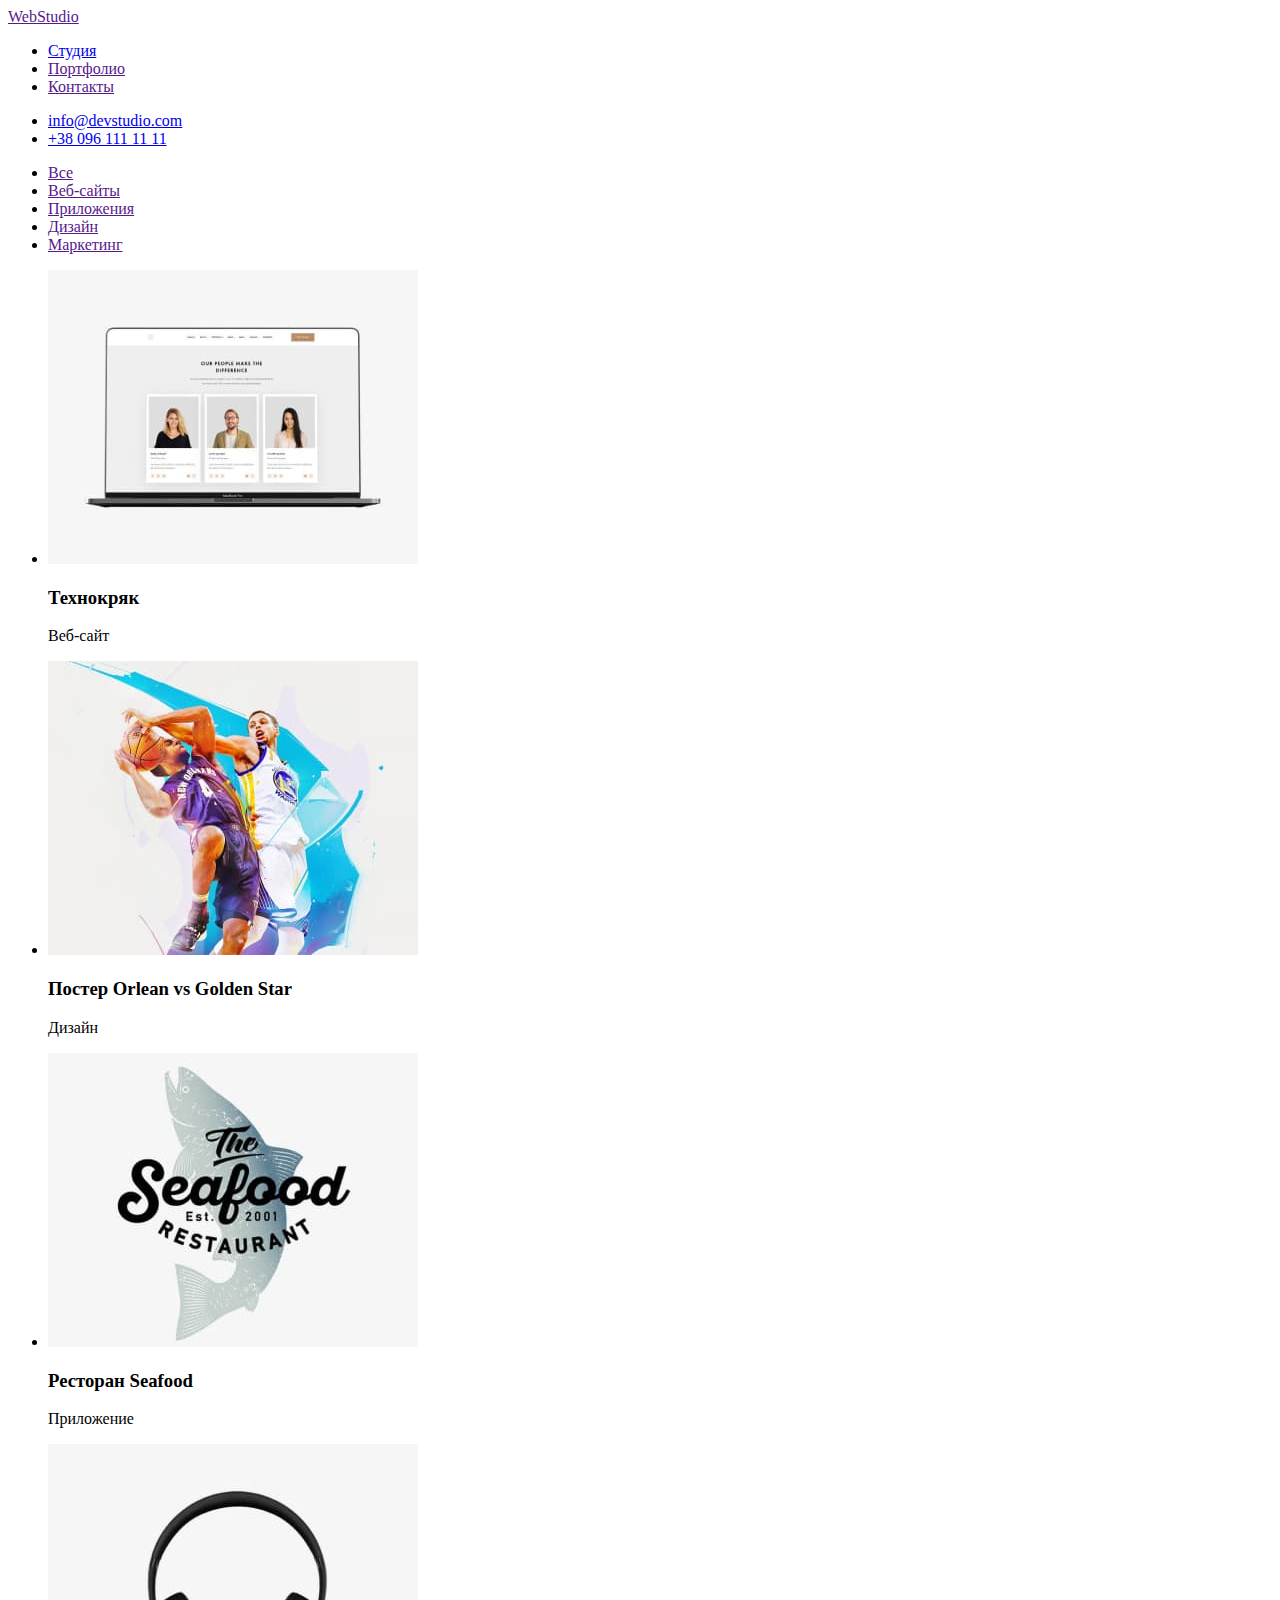
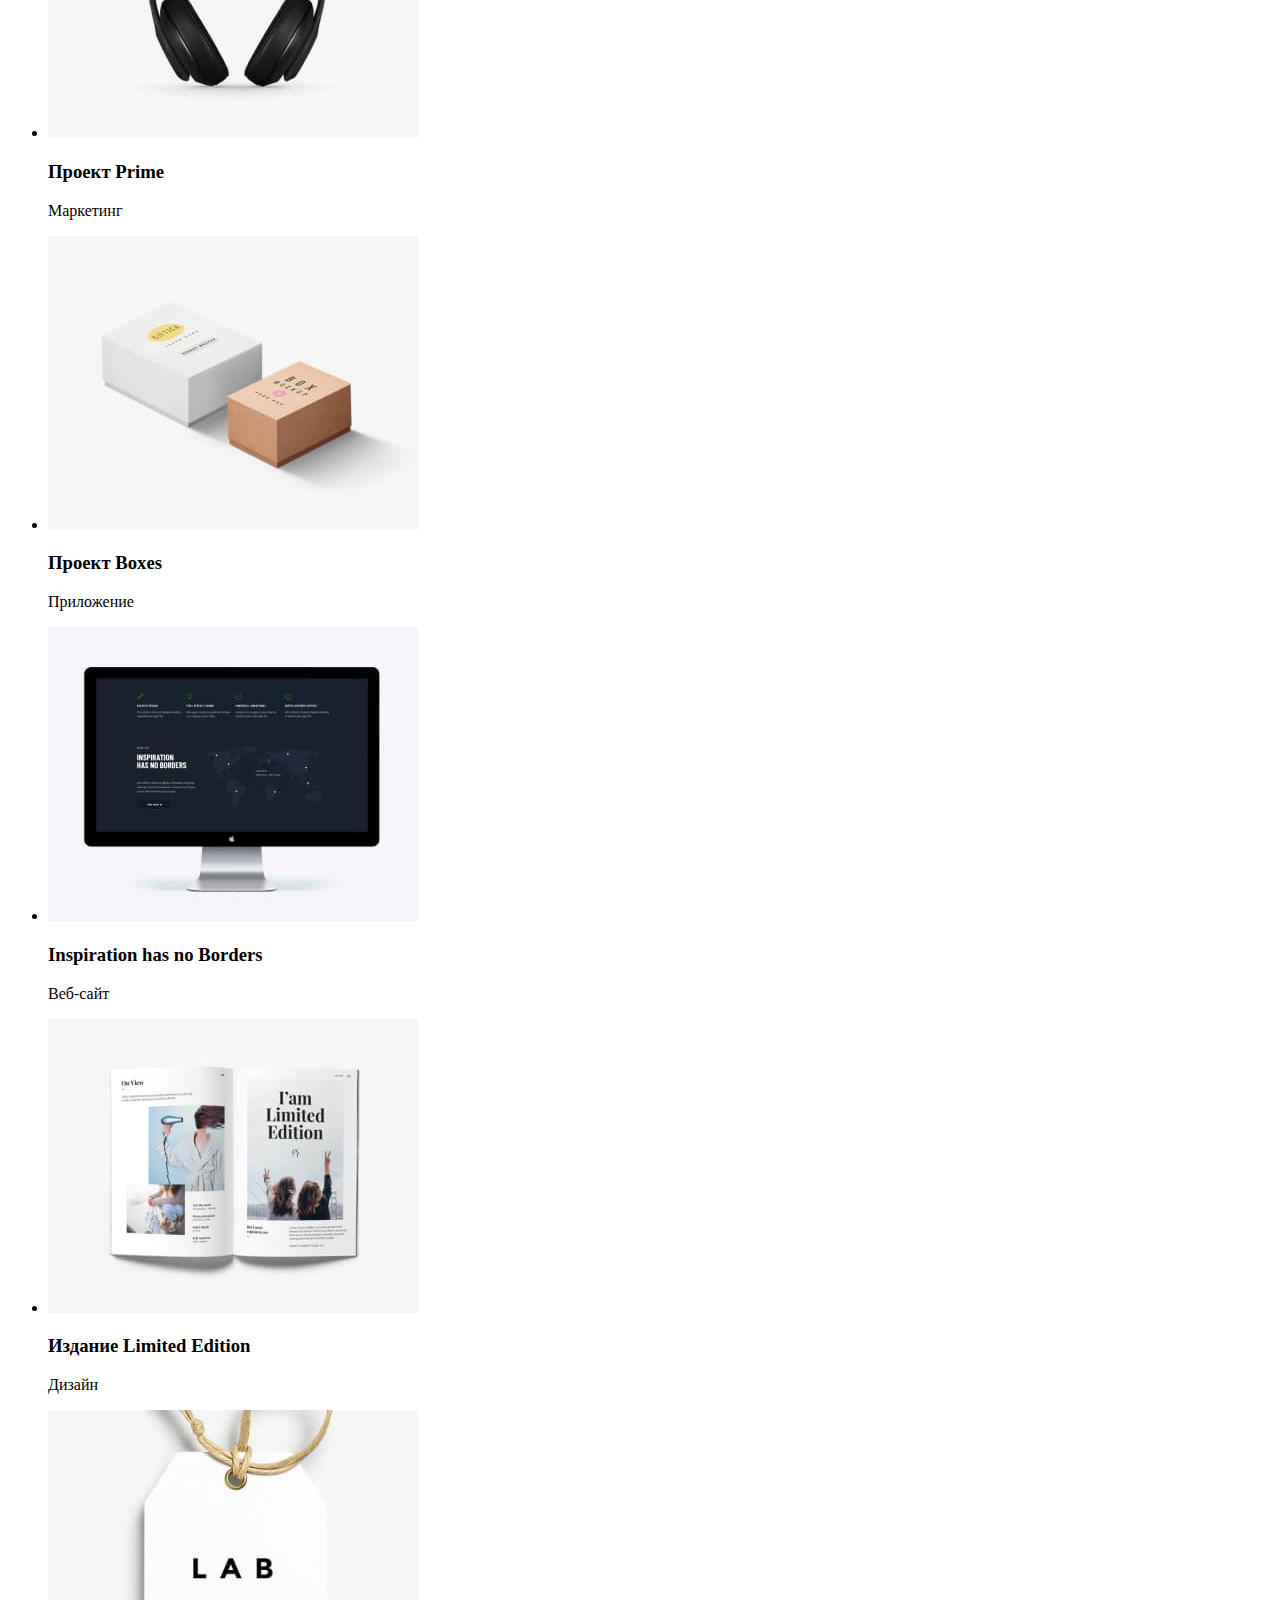
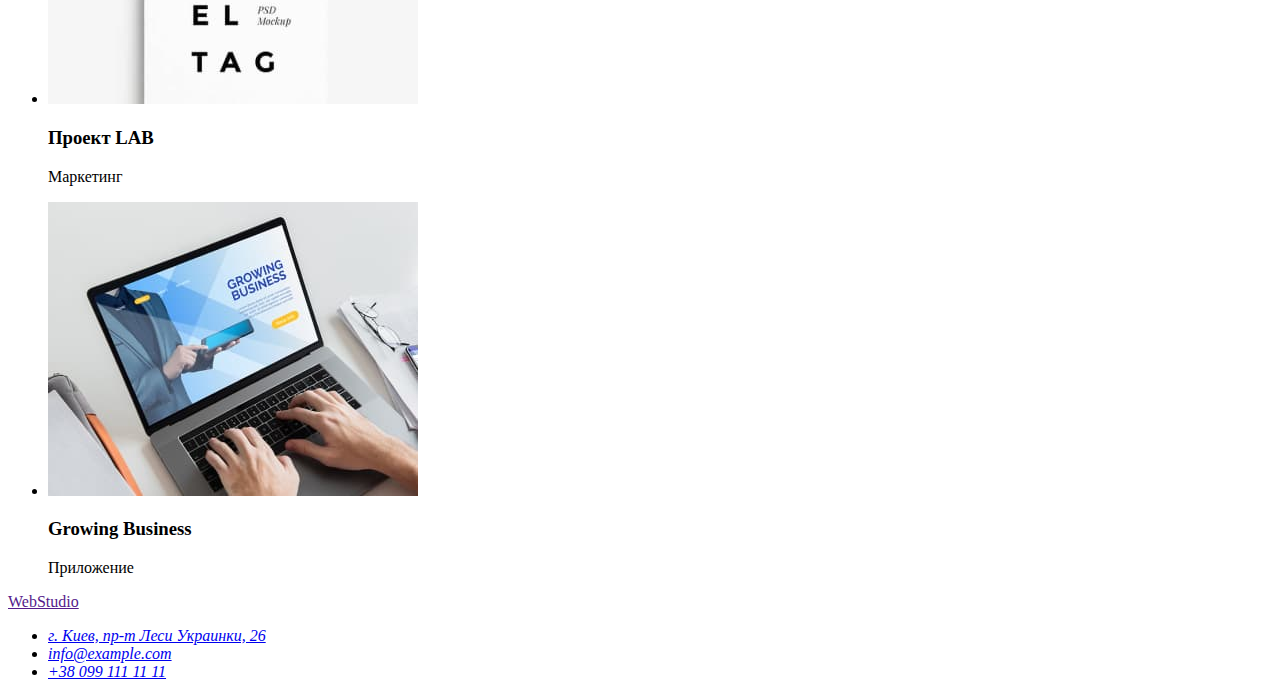
==== portfolio.html @ 2a3d2678 "Зроблена секція на 2 сторінці" ====
<!DOCTYPE html>
<html lang="ru">
<head>
    <meta charset="UTF-8">
    <meta http-equiv="X-UA-Compatible" content="IE=edge">
    <meta name="viewport" content="width=device-width, initial-scale=1.0">
    <title>Portfolio</title>
</head>
<body>
    <header>
        <a href="" lang="en">WebStudio</a>
        <nav>
            <ul>
                <li><a href="./index.html">Студия</a></li>
                <li><a href="">Портфолио</a></li>
                <li><a href="">Контакты</a></li>
            </ul>
        </nav>
        <ul>
            <li><a href="malito:info@devstudio.com">info@devstudio.com</a></li>
            <li><a href="tel:+380961111111">+38 096 111 11 11</a></li>
        </ul>  
    </header>
    <main>
        <section>
            <ul>
                <li><a href="">Все</a></li>
                <li><a href="">Веб-сайты</a></li>
                <li><a href="">Приложения</a></li>
                <li><a href="">Дизайн</a></li>
                <li><a href="">Маркетинг</a></li>
            </ul>
            <ul>
                <li>
                    <img src="./images/img21.jpg" alt="Открытый ноутбук">
                    <h3>Технокряк</h3>
                    <p>Веб-сайт</p>
                </li>
                <li>
                    <img src="./images/img22.jpg" alt="Два баскетболиста">
                    <h3>Постер <span lang="en">Orlean vs Golden Star</span></h3>
                    <p>Дизайн</p>
                </li>
                <li>
                    <img src="./images/img23.jpg" alt="Логотип ресторана">
                    <h3>Ресторан <span lang="en">Seafood</span></h3>
                    <p>Приложение</p>
                </li>
                <li>
                    <img src="./images/img24.jpg" alt="Наушники">
                    <h3>Проект <span lang="en">Prime</span></h3>
                    <p>Маркетинг</p>
                </li>
                <li>
                    <img src="./images/img25.jpg" alt="Две коробки">
                    <h3>Проект <span lang="en">Boxes</span></h3>
                    <p>Приложение</p>
                </li>
                <li>
                    <img src="./images/img26.jpg" alt="Работающий монитор">
                    <h3 lang="en">Inspiration has no Borders</h3>
                    <p>Веб-сайт</p>
                </li>
                <li>
                    <img src="./images/img27.jpg" alt="Открытая книга">
                    <h3>Издание <span>Limited Edition</span></h3>
                    <p>Дизайн</p>
                </li>
                <li>
                    <img src="./images/img28.jpg" alt="Бирка">
                    <h3>Проект <span>LAB</span></h3>
                    <p>Маркетинг</p>
                </li>
                <li>
                    <img src="./images/img29.jpg" alt="Работа на ноутбуке">
                    <h3 lang="en">Growing Business</h3>
                    <p>Приложение</p>
                </li>
            </ul>
        </section>
    </main>
    <footer>
        <a href="" lang="en">WebStudio</a>
        <address>
            <ul>
                <li><a href="https://goo.gl/maps/xNYy4oC4myurMbKr9" target="_blank" rel="noopener noreferer nofollow">г. Киев, пр-т Леси Украинки, 26</a></li>
                <li><a href="malito:info@example.com">info@example.com</a></li>
                <li><a href="tel:+380991111111">+38 099 111 11 11</a></li>
            </ul>   
        </address>
    </footer>
</body>
</html>
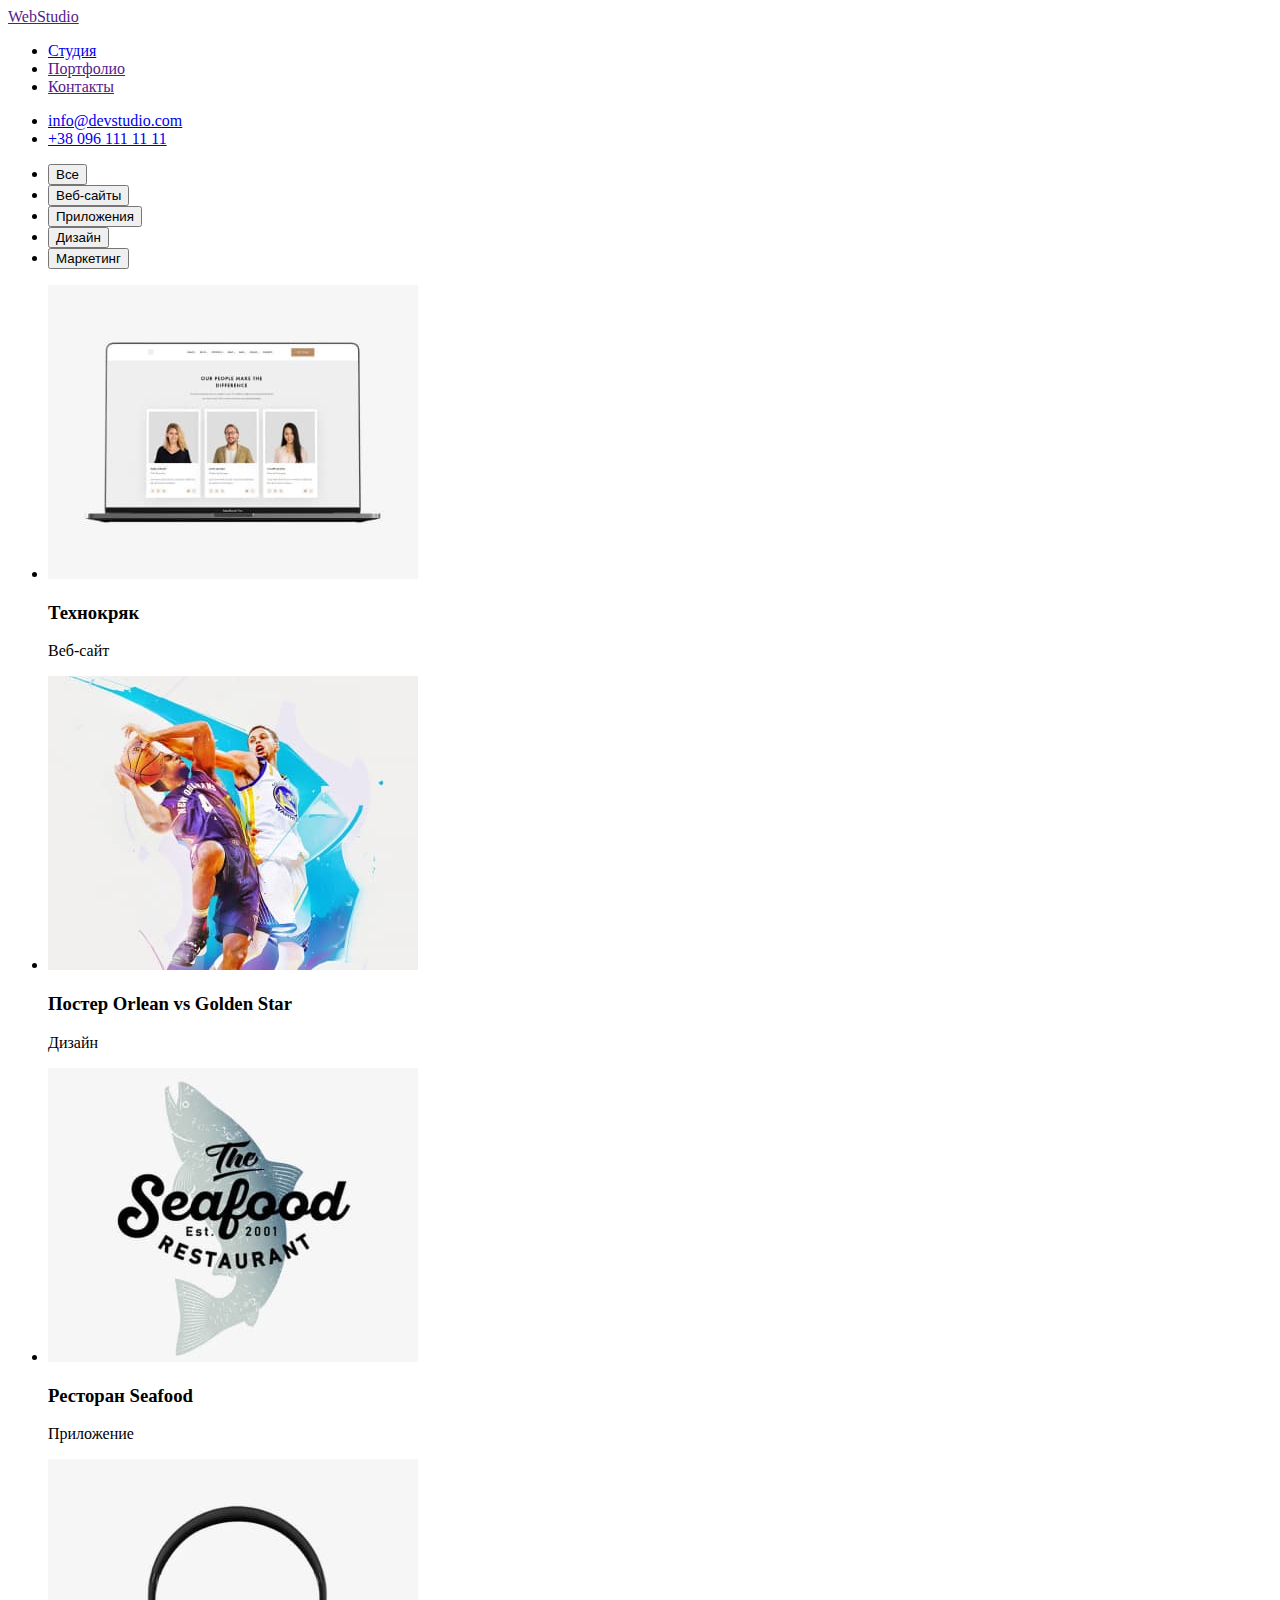
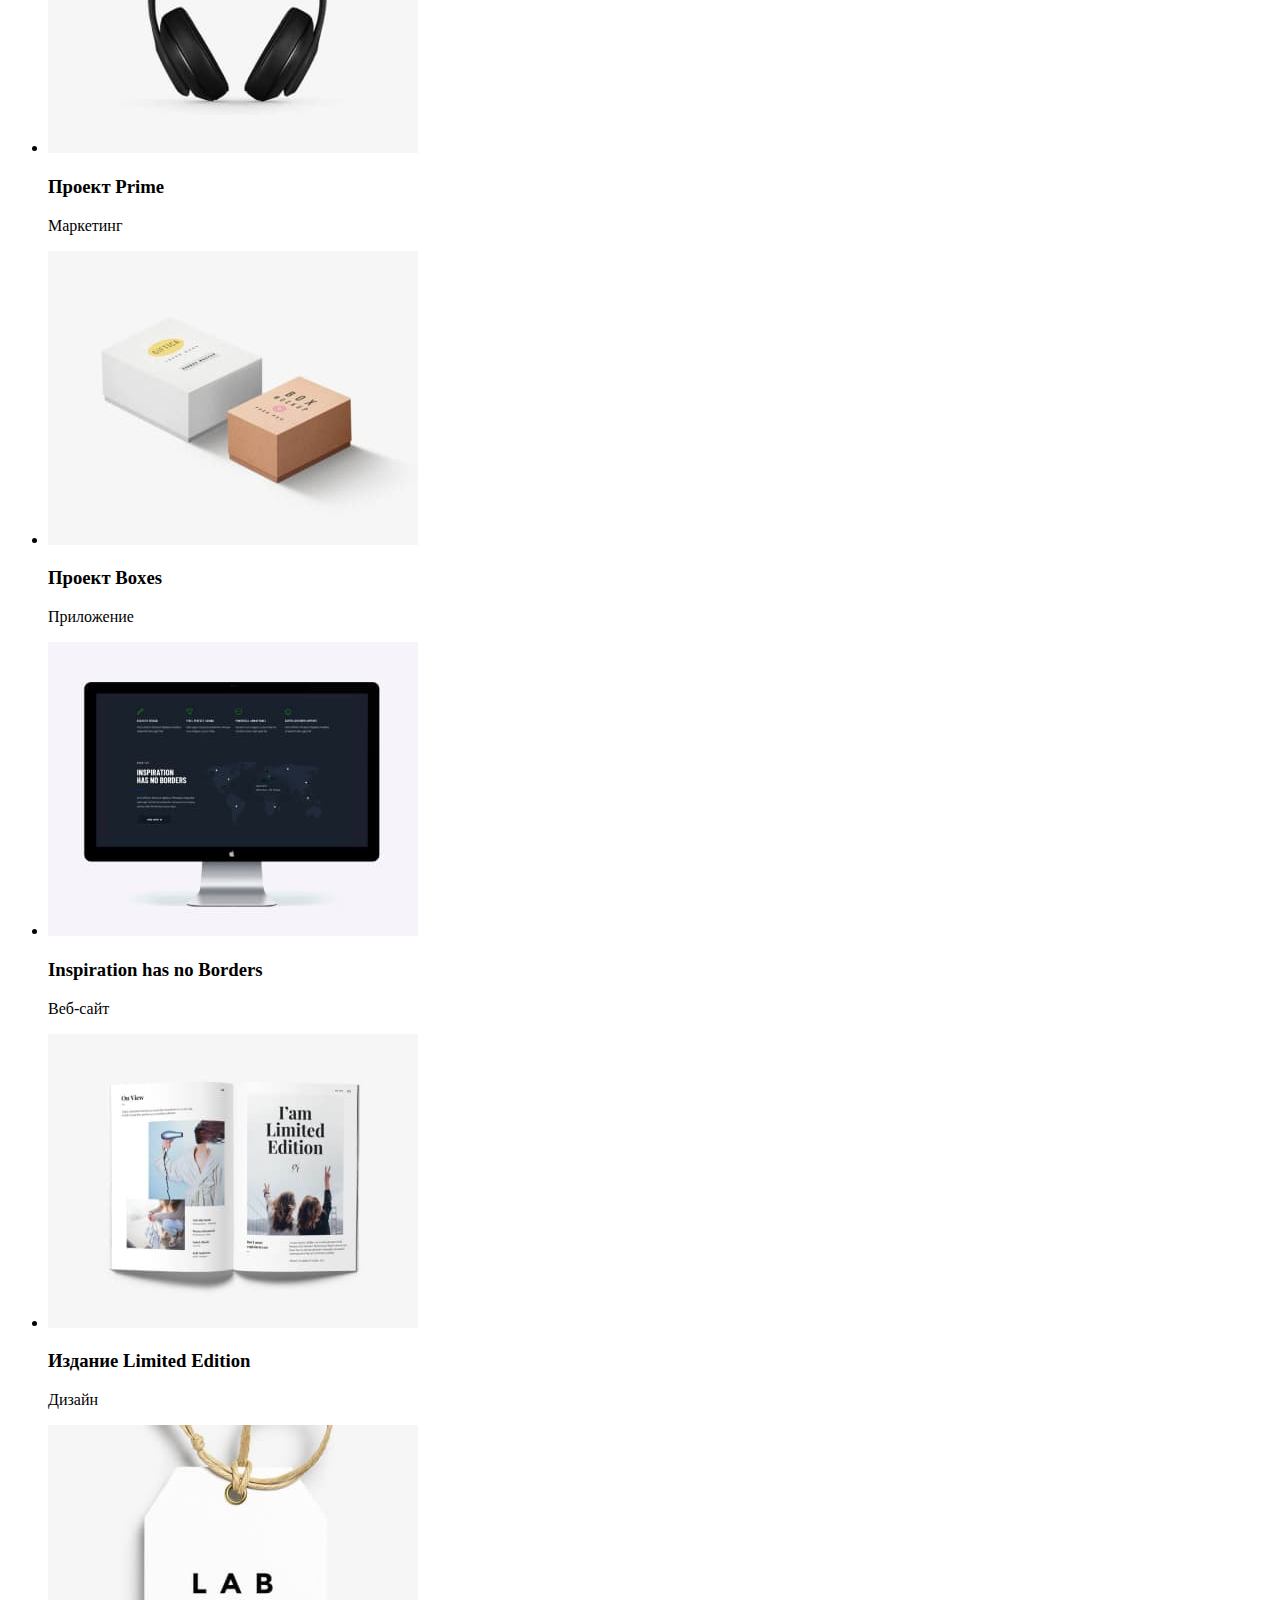
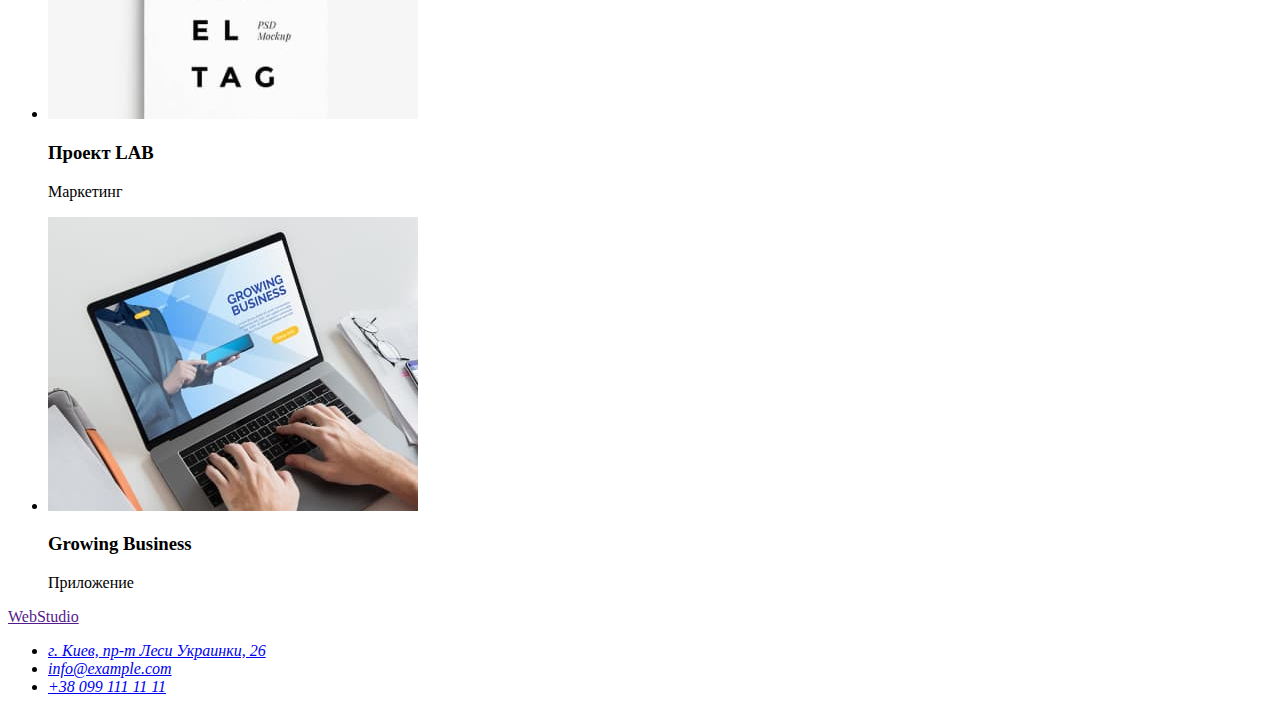
==== commit 79500cb4: "Повна розмітка Portfolio" ====
--- a/portfolio.html
+++ b/portfolio.html
@@ -5,6 +5,7 @@
     <meta http-equiv="X-UA-Compatible" content="IE=edge">
     <meta name="viewport" content="width=device-width, initial-scale=1.0">
     <title>Portfolio</title>
+    <link rel="stylesheet" href="./css/styles.css">
 </head>
 <body>
     <header>
@@ -24,55 +25,55 @@
     <main>
         <section>
             <ul>
-                <li><a href="">Все</a></li>
-                <li><a href="">Веб-сайты</a></li>
-                <li><a href="">Приложения</a></li>
-                <li><a href="">Дизайн</a></li>
-                <li><a href="">Маркетинг</a></li>
+                <li><button type="button">Все</button></li>
+                <li><button type="button">Веб-сайты</button></li>
+                <li><button type="button">Приложения</button></li>
+                <li><button type="button">Дизайн</button></li>
+                <li><button type="button">Маркетинг</button></li>
             </ul>
             <ul>
                 <li>
-                    <img src="./images/img21.jpg" alt="Открытый ноутбук">
+                    <img src="./images/img21.jpg" alt="Открытый ноутбук" width="370" height="294">
                     <h3>Технокряк</h3>
                     <p>Веб-сайт</p>
                 </li>
                 <li>
-                    <img src="./images/img22.jpg" alt="Два баскетболиста">
+                    <img src="./images/img22.jpg" alt="Два баскетболиста" width="370" height="294">
                     <h3>Постер <span lang="en">Orlean vs Golden Star</span></h3>
                     <p>Дизайн</p>
                 </li>
                 <li>
-                    <img src="./images/img23.jpg" alt="Логотип ресторана">
+                    <img src="./images/img23.jpg" alt="Логотип ресторана" width="370" height="294">
                     <h3>Ресторан <span lang="en">Seafood</span></h3>
                     <p>Приложение</p>
                 </li>
                 <li>
-                    <img src="./images/img24.jpg" alt="Наушники">
+                    <img src="./images/img24.jpg" alt="Наушники" width="370" height="294">
                     <h3>Проект <span lang="en">Prime</span></h3>
                     <p>Маркетинг</p>
                 </li>
                 <li>
-                    <img src="./images/img25.jpg" alt="Две коробки">
+                    <img src="./images/img25.jpg" alt="Две коробки" width="370" height="294">
                     <h3>Проект <span lang="en">Boxes</span></h3>
                     <p>Приложение</p>
                 </li>
                 <li>
-                    <img src="./images/img26.jpg" alt="Работающий монитор">
+                    <img src="./images/img26.jpg" alt="Работающий монитор" width="370" height="294">
                     <h3 lang="en">Inspiration has no Borders</h3>
                     <p>Веб-сайт</p>
                 </li>
                 <li>
-                    <img src="./images/img27.jpg" alt="Открытая книга">
+                    <img src="./images/img27.jpg" alt="Открытая книга" width="370" height="294">
                     <h3>Издание <span>Limited Edition</span></h3>
                     <p>Дизайн</p>
                 </li>
                 <li>
-                    <img src="./images/img28.jpg" alt="Бирка">
+                    <img src="./images/img28.jpg" alt="Бирка" width="370" height="294">
                     <h3>Проект <span>LAB</span></h3>
                     <p>Маркетинг</p>
                 </li>
                 <li>
-                    <img src="./images/img29.jpg" alt="Работа на ноутбуке">
+                    <img src="./images/img29.jpg" alt="Работа на ноутбуке" width="370" height="294">
                     <h3 lang="en">Growing Business</h3>
                     <p>Приложение</p>
                 </li>
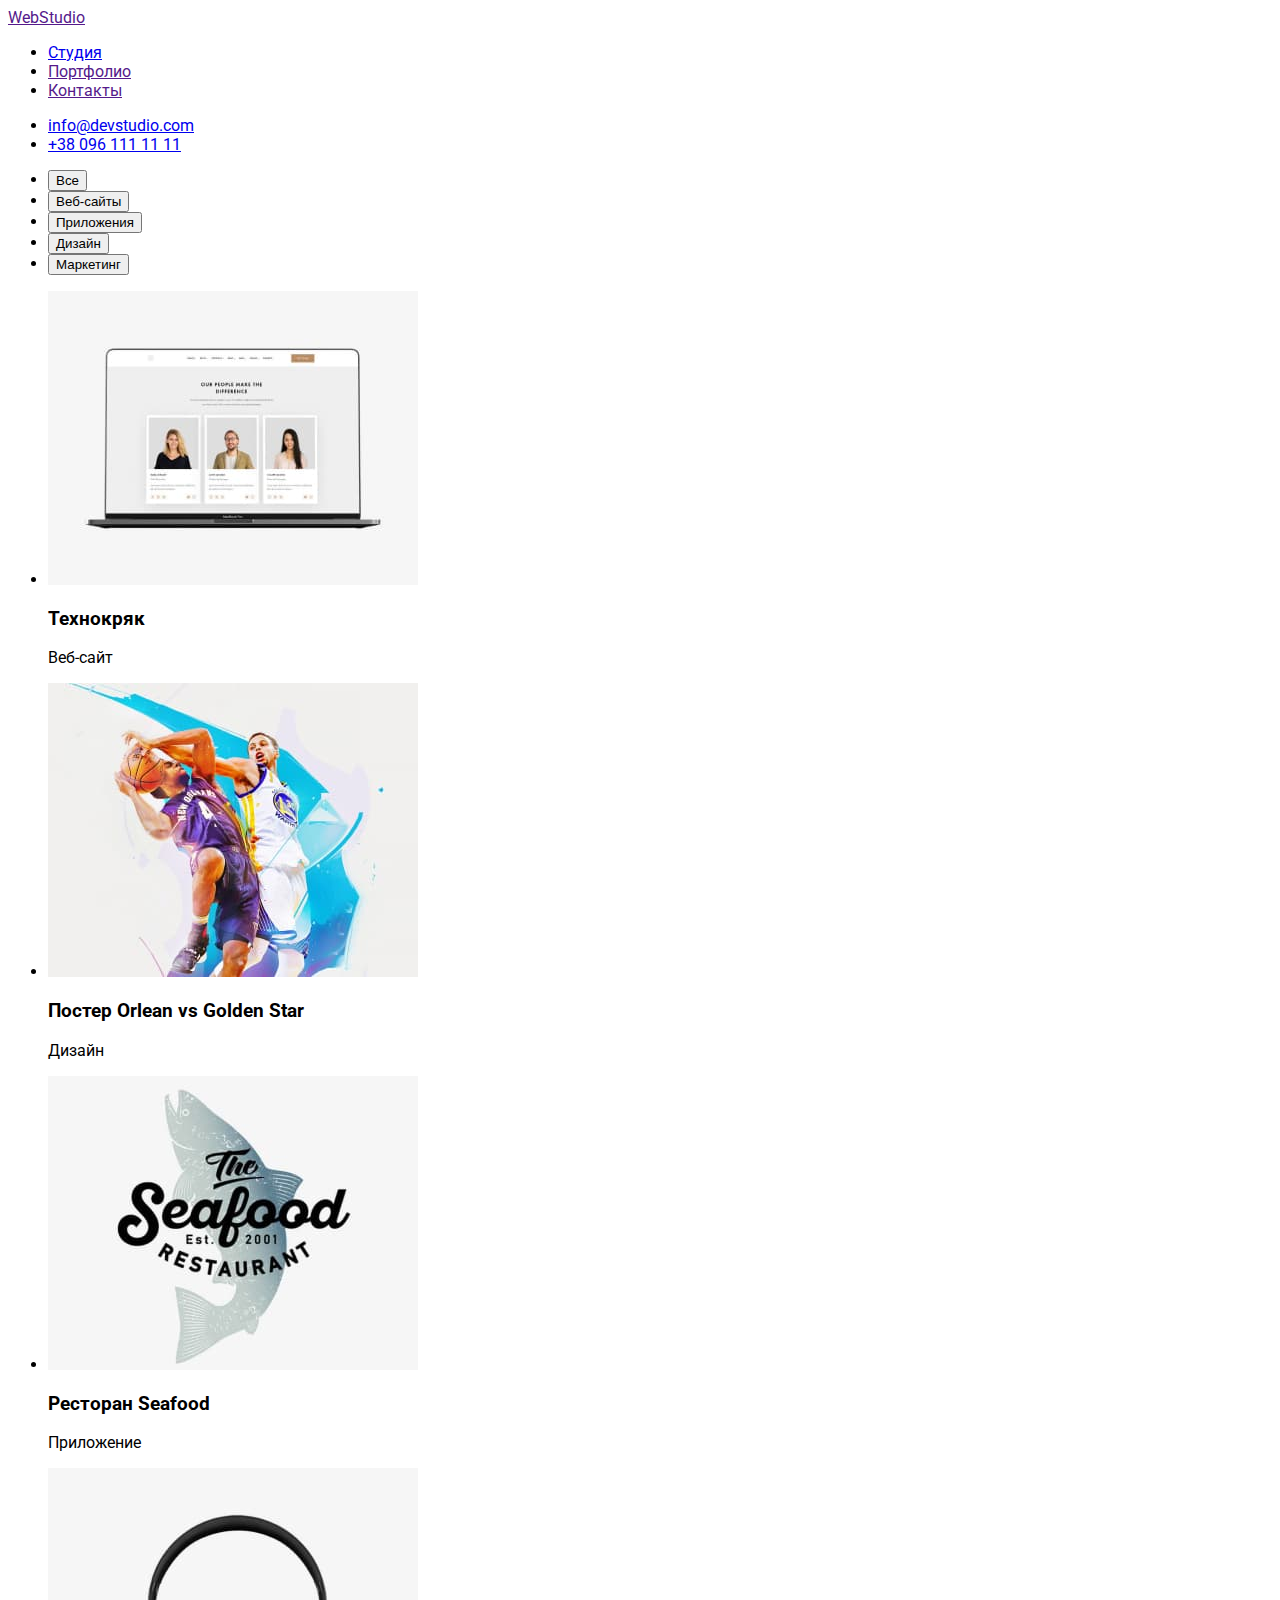
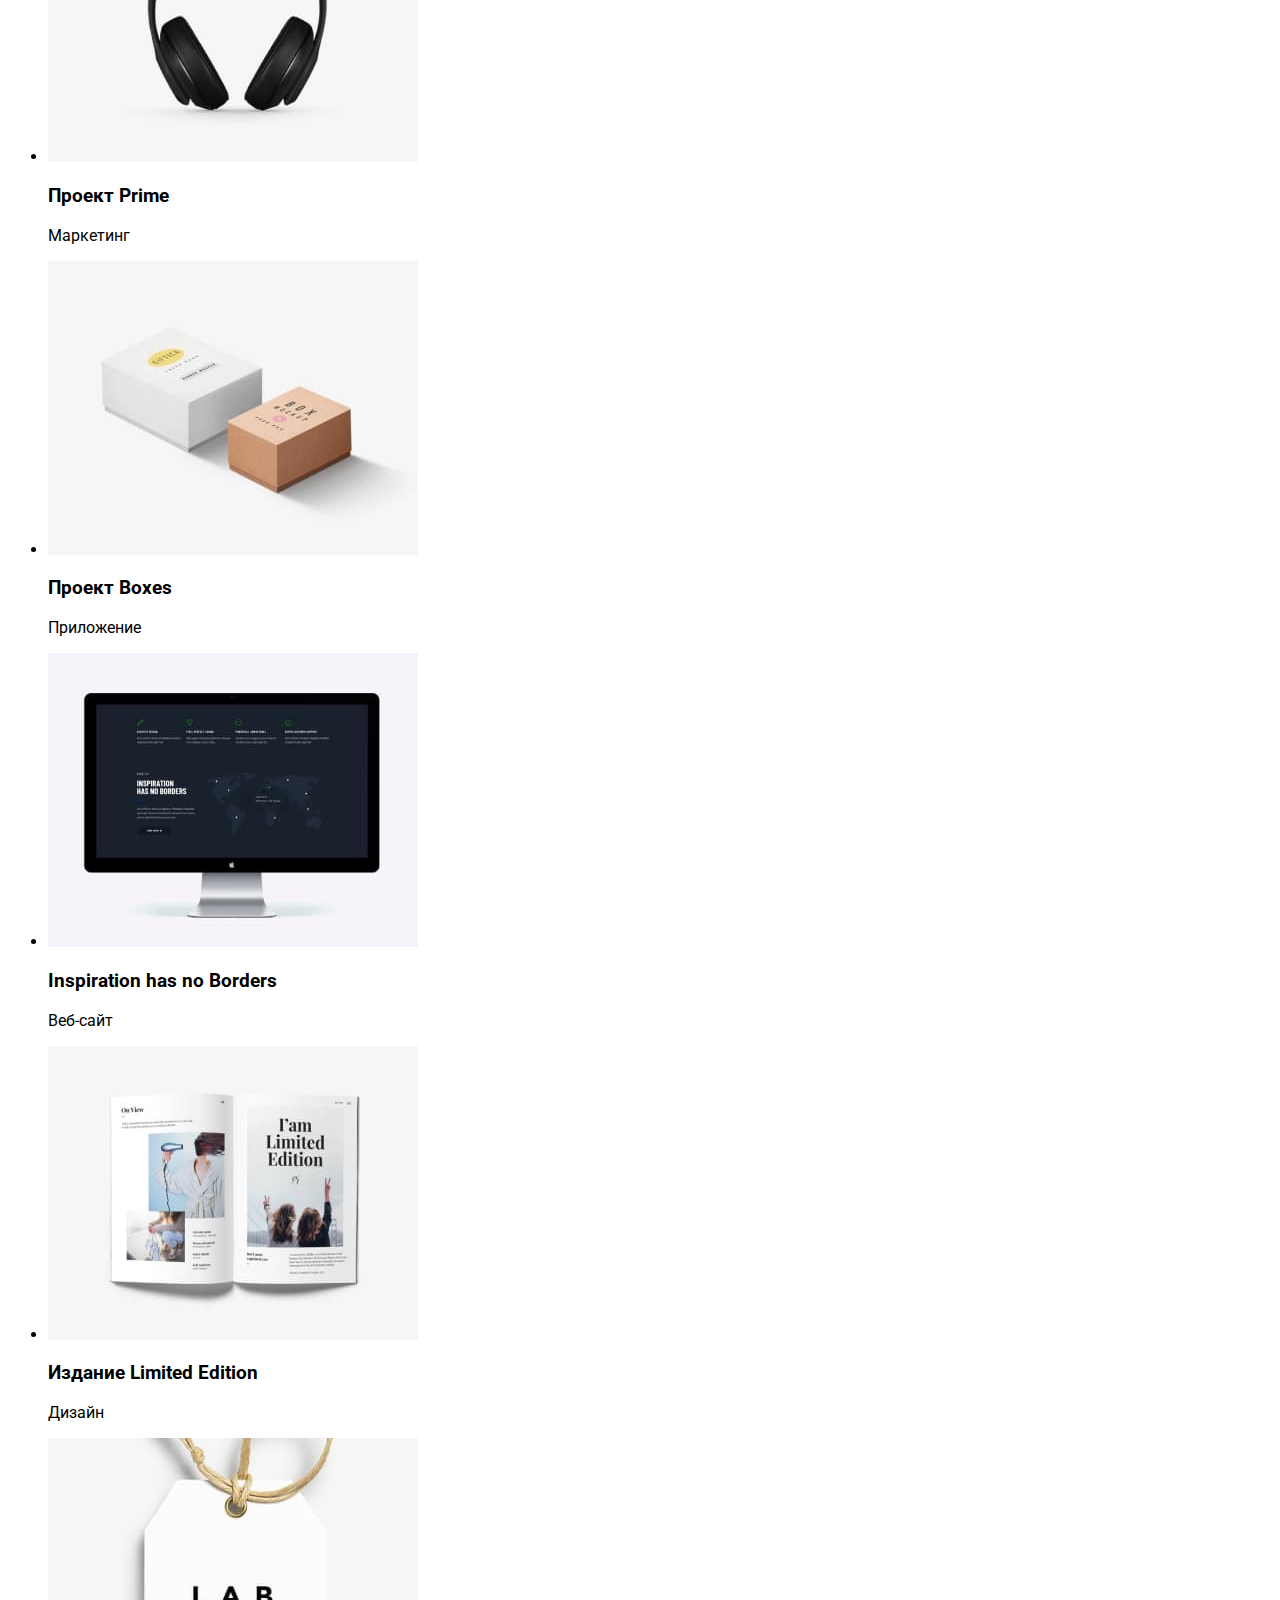
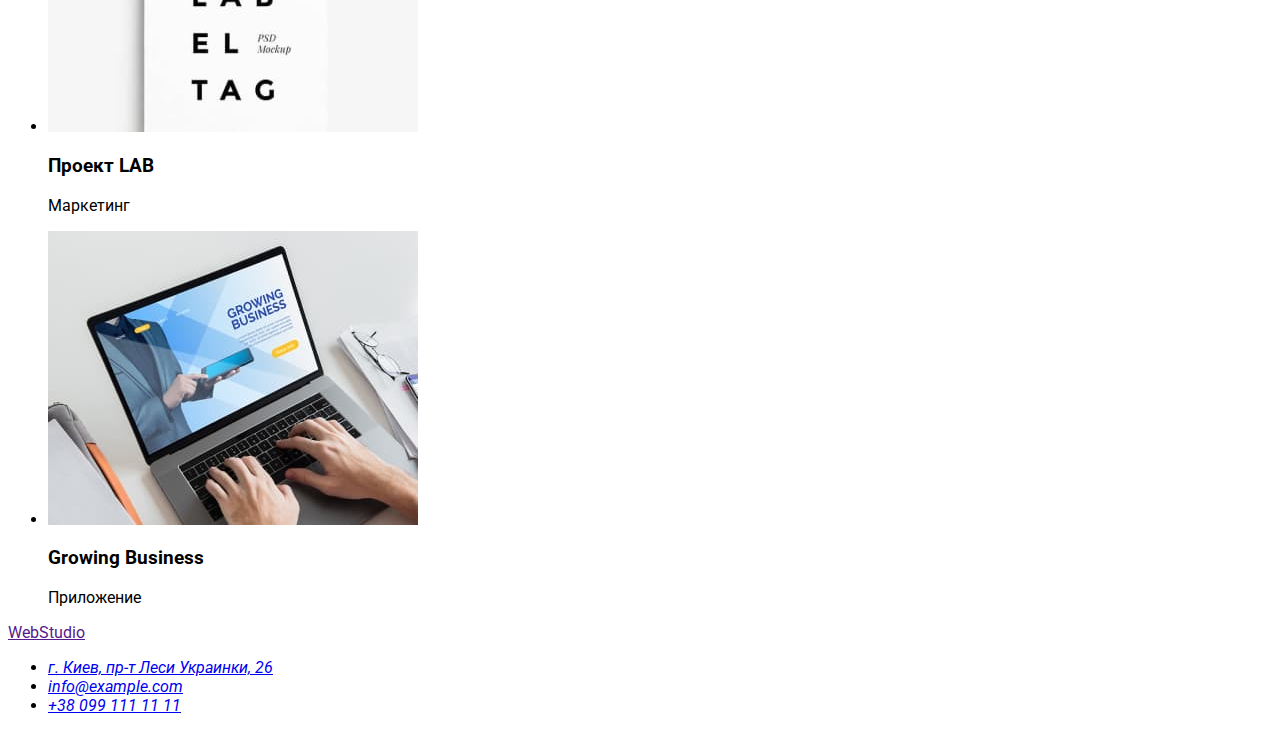
==== commit d952b891: "Підключення шрифта" ====
--- a/portfolio.html
+++ b/portfolio.html
@@ -4,6 +4,9 @@
     <meta charset="UTF-8">
     <meta http-equiv="X-UA-Compatible" content="IE=edge">
     <meta name="viewport" content="width=device-width, initial-scale=1.0">
+    <link rel="preconnect" href="https://fonts.googleapis.com">
+    <link rel="preconnect" href="https://fonts.gstatic.com" crossorigin>
+    <link href="https://fonts.googleapis.com/css2?family=Raleway:wght@700&family=Roboto:wght@400;500;700;900&display=swap" rel="stylesheet">
     <title>Portfolio</title>
     <link rel="stylesheet" href="./css/styles.css">
 </head>
--- a/css/styles.css
+++ b/css/styles.css
@@ -0,0 +1,3 @@
+body {
+font-family: Roboto, sans-serif;
+}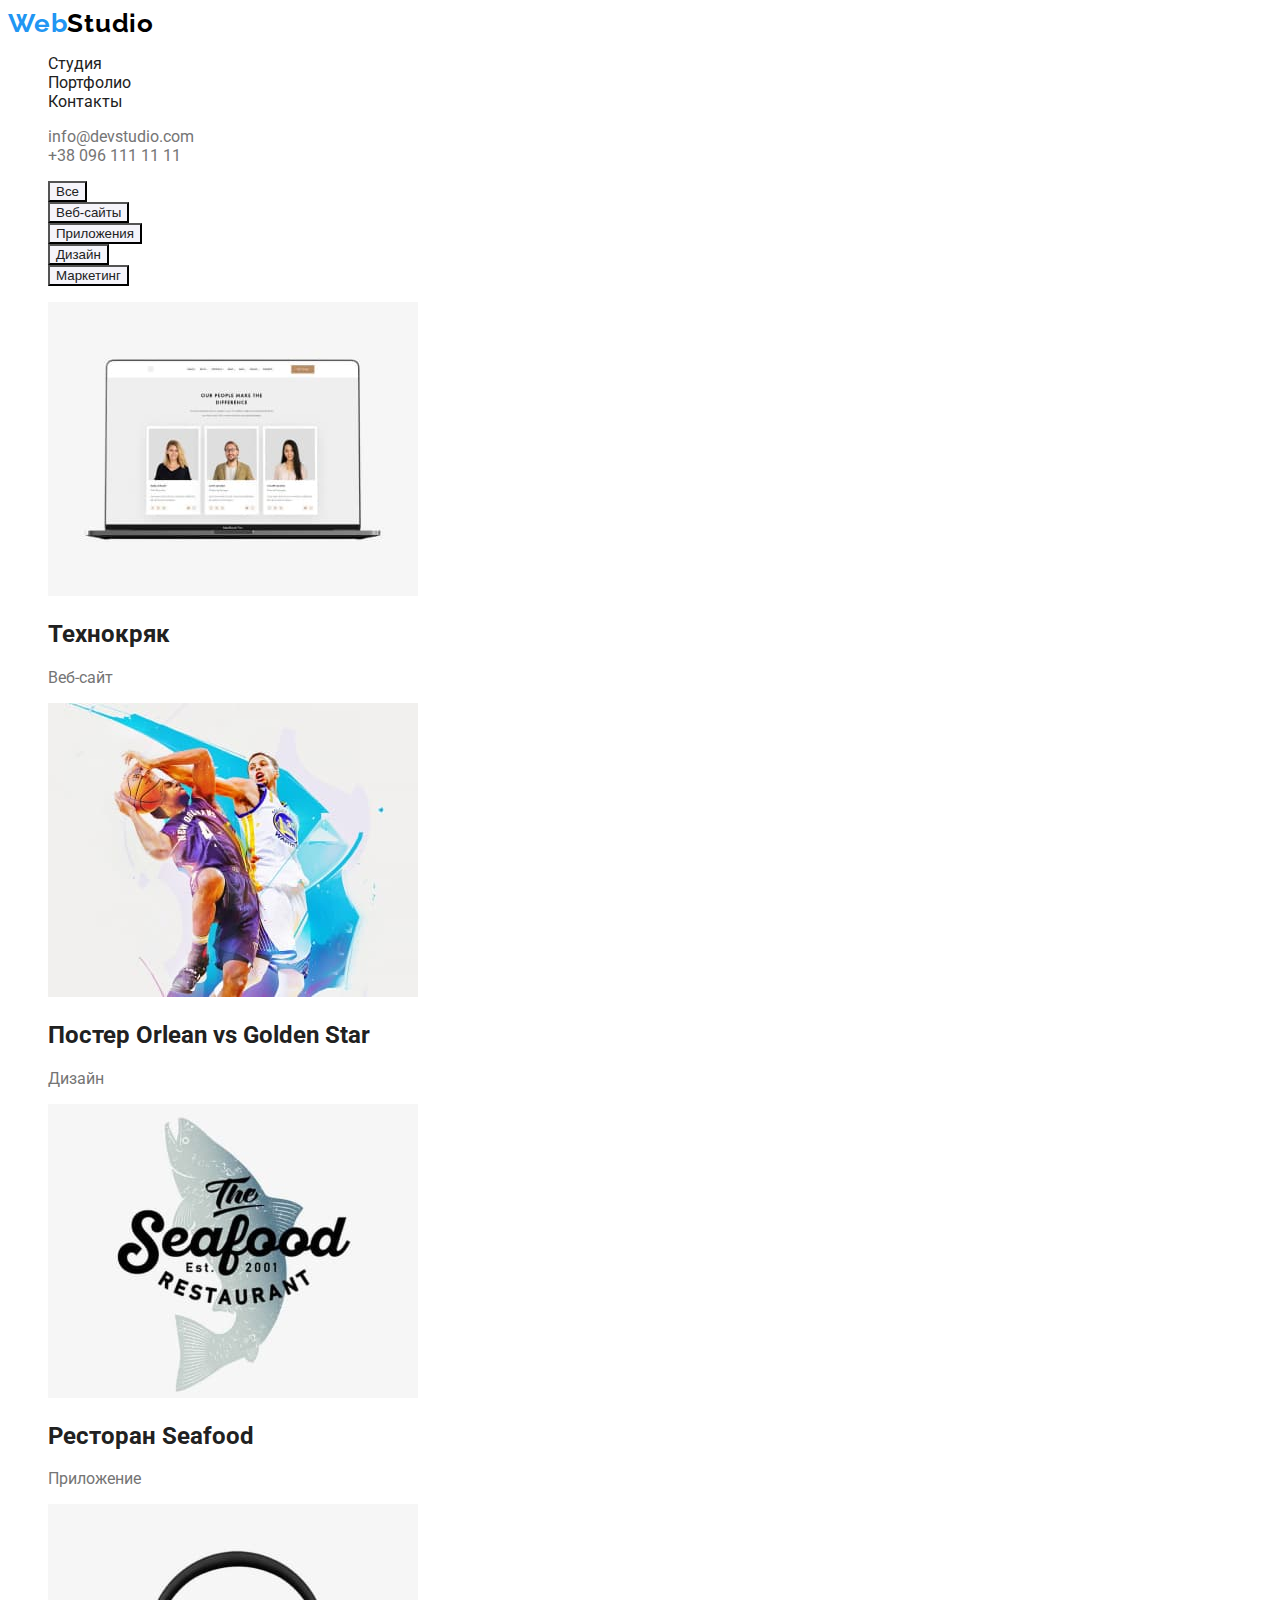
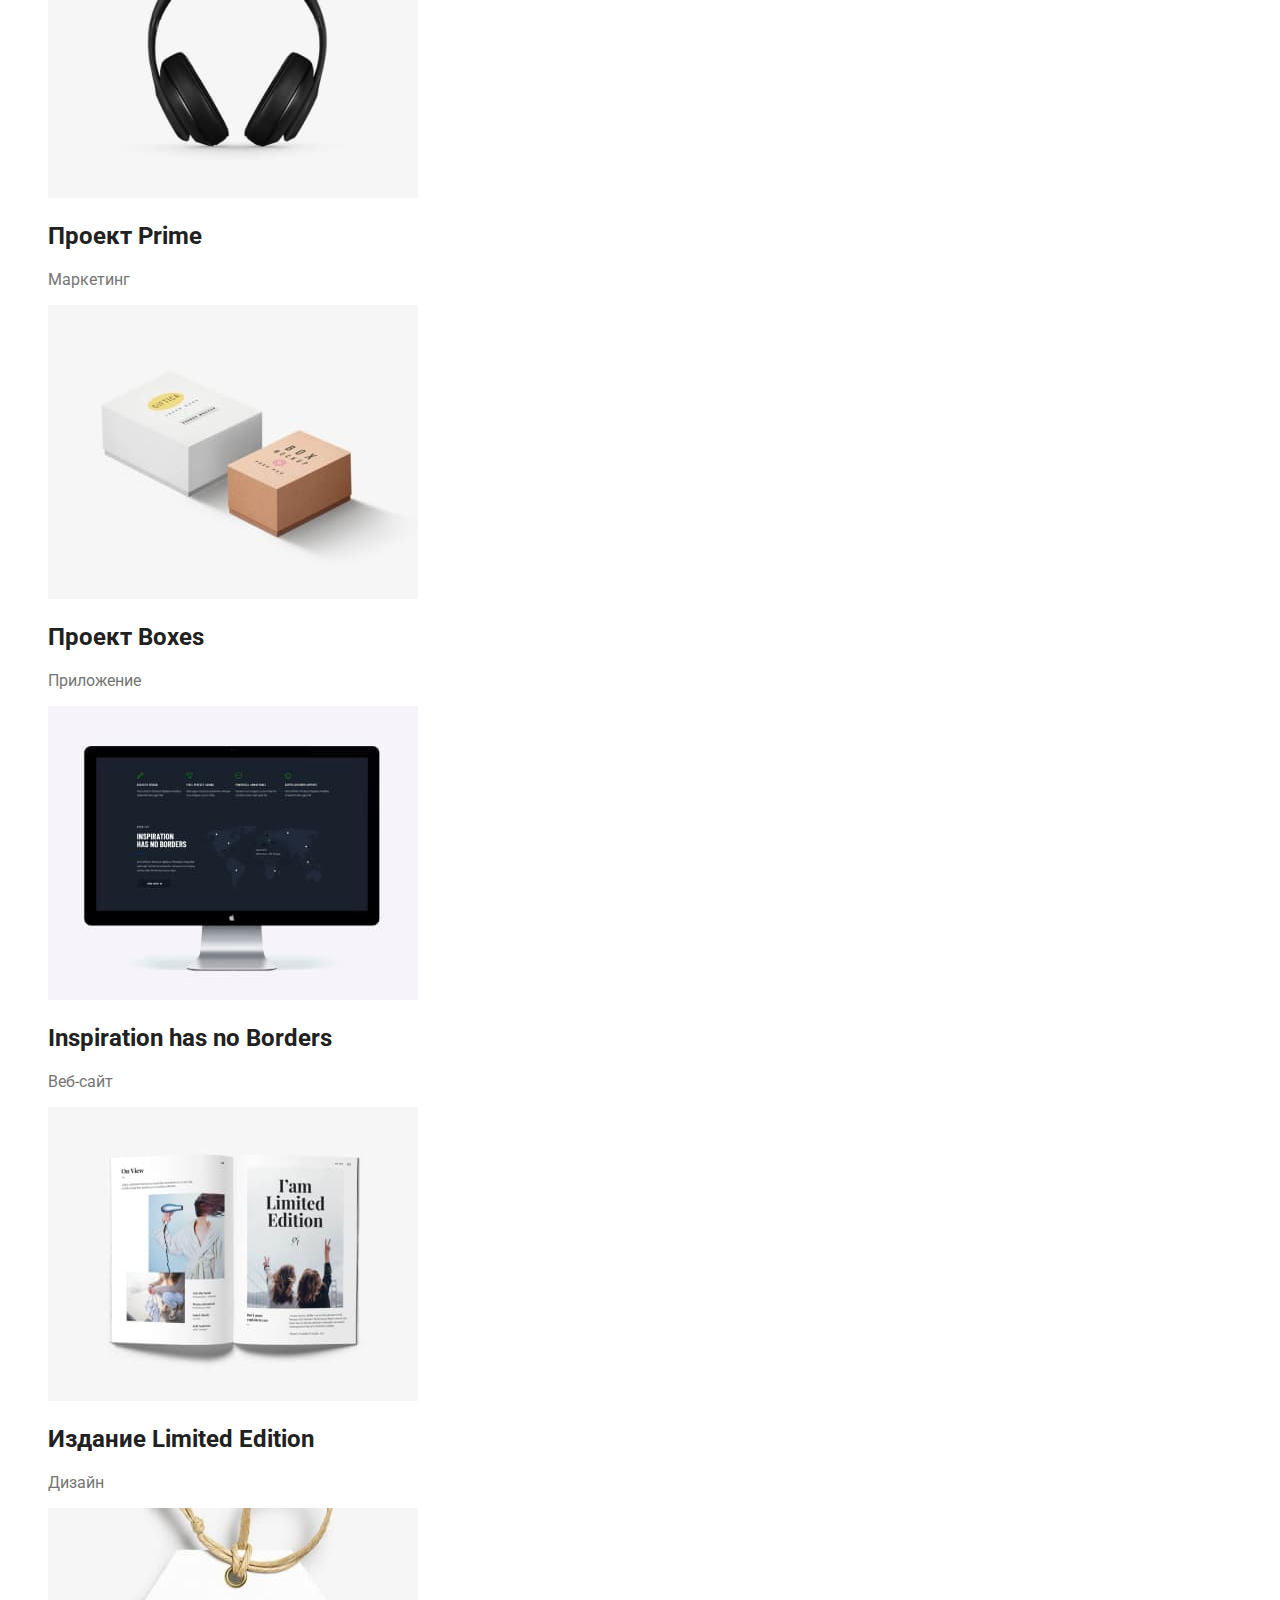
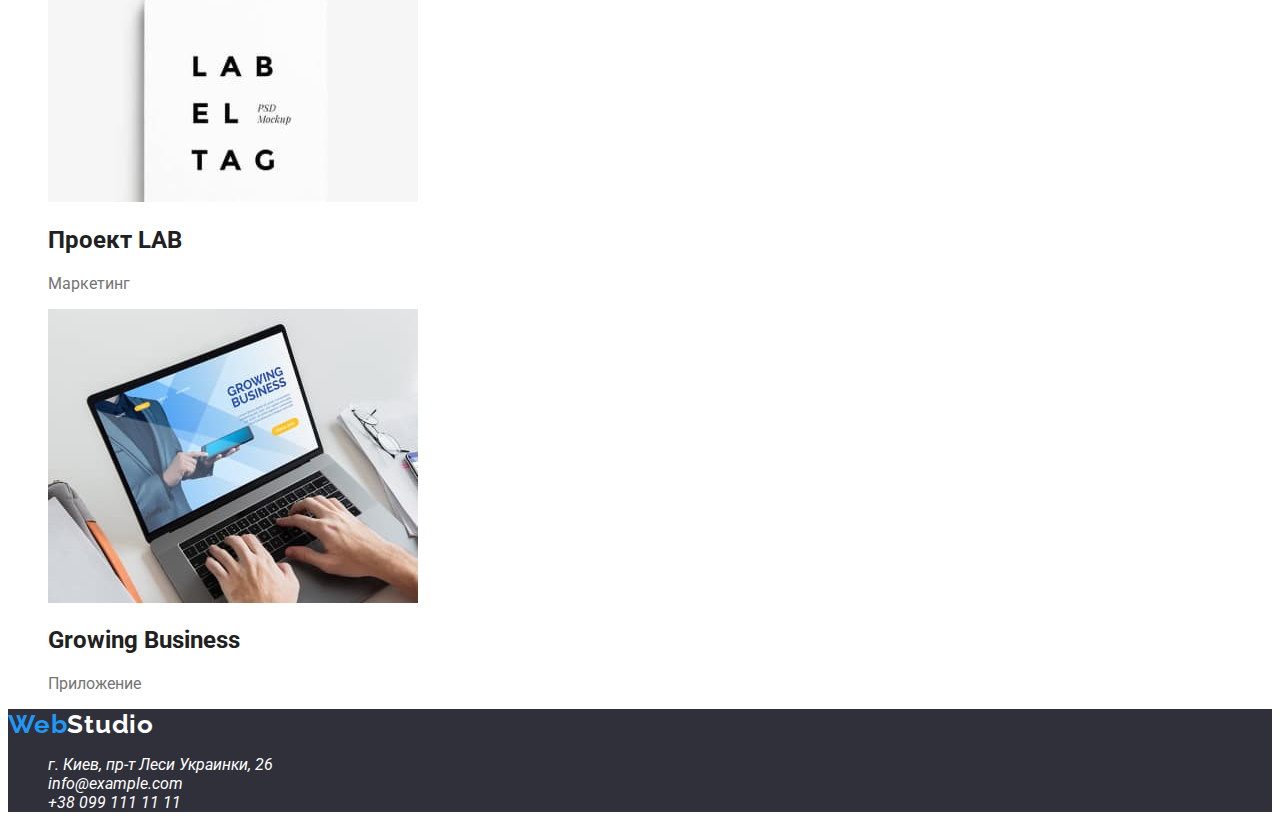
==== commit 097eed9c: "Завершення кольорів, шрифт лого" ====
--- a/portfolio.html
+++ b/portfolio.html
@@ -12,84 +12,85 @@
 </head>
 <body>
     <header>
-        <a href="" lang="en">WebStudio</a>
+        <a href="" class="logo link" lang="en">Web<span class="header-logo">Studio</span></a>
         <nav>
-            <ul>
-                <li><a href="./index.html">Студия</a></li>
-                <li><a href="">Портфолио</a></li>
-                <li><a href="">Контакты</a></li>
+            <ul class="header-nav list">
+                <li><a href="./index.html" class="link">Студия</a></li>
+                <li><a href="" class="link">Портфолио</a></li>
+                <li><a href="" class="link">Контакты</a></li>
             </ul>
         </nav>
-        <ul>
-            <li><a href="malito:info@devstudio.com">info@devstudio.com</a></li>
-            <li><a href="tel:+380961111111">+38 096 111 11 11</a></li>
+        <ul class="header-contact list">
+            <li><a href="malito:info@devstudio.com" class="link">info@devstudio.com</a></li>
+            <li><a href="tel:+380961111111" class="link">+38 096 111 11 11</a></li>
         </ul>  
     </header>
     <main>
-        <section>
-            <ul>
-                <li><button type="button">Все</button></li>
-                <li><button type="button">Веб-сайты</button></li>
-                <li><button type="button">Приложения</button></li>
-                <li><button type="button">Дизайн</button></li>
-                <li><button type="button">Маркетинг</button></li>
+        <section class="section">
+            <h1 class="visualy-hidden">Портфолио</h1>
+            <ul class="list">
+                <li><button type="button" class="button-secondary">Все</button></li>
+                <li><button type="button" class="button-secondary">Веб-сайты</button></li>
+                <li><button type="button" class="button-secondary">Приложения</button></li>
+                <li><button type="button" class="button-secondary">Дизайн</button></li>
+                <li><button type="button" class="button-secondary">Маркетинг</button></li>
             </ul>
-            <ul>
+            <ul class="feature-list list">
                 <li>
                     <img src="./images/img21.jpg" alt="Открытый ноутбук" width="370" height="294">
-                    <h3>Технокряк</h3>
+                    <h2 class="section-title">Технокряк</h2>
                     <p>Веб-сайт</p>
                 </li>
                 <li>
                     <img src="./images/img22.jpg" alt="Два баскетболиста" width="370" height="294">
-                    <h3>Постер <span lang="en">Orlean vs Golden Star</span></h3>
+                    <h2 class="section-title">Постер <span lang="en">Orlean vs Golden Star</span></h2>
                     <p>Дизайн</p>
                 </li>
                 <li>
                     <img src="./images/img23.jpg" alt="Логотип ресторана" width="370" height="294">
-                    <h3>Ресторан <span lang="en">Seafood</span></h3>
+                    <h2 class="section-title">Ресторан <span lang="en">Seafood</span></h2>
                     <p>Приложение</p>
                 </li>
                 <li>
                     <img src="./images/img24.jpg" alt="Наушники" width="370" height="294">
-                    <h3>Проект <span lang="en">Prime</span></h3>
+                    <h2 class="section-title">Проект <span lang="en">Prime</span></h2>
                     <p>Маркетинг</p>
                 </li>
                 <li>
                     <img src="./images/img25.jpg" alt="Две коробки" width="370" height="294">
-                    <h3>Проект <span lang="en">Boxes</span></h3>
+                    <h2 class="section-title">Проект <span lang="en">Boxes</span></h2>
                     <p>Приложение</p>
                 </li>
                 <li>
                     <img src="./images/img26.jpg" alt="Работающий монитор" width="370" height="294">
-                    <h3 lang="en">Inspiration has no Borders</h3>
+                    <h2 lang="en" class="section-title">Inspiration has no Borders</h2>
                     <p>Веб-сайт</p>
                 </li>
                 <li>
                     <img src="./images/img27.jpg" alt="Открытая книга" width="370" height="294">
-                    <h3>Издание <span>Limited Edition</span></h3>
+                    <h2 class="section-title">Издание <span>Limited Edition</span></h2>
                     <p>Дизайн</p>
                 </li>
                 <li>
                     <img src="./images/img28.jpg" alt="Бирка" width="370" height="294">
-                    <h3>Проект <span>LAB</span></h3>
+                    <h2 class="section-title">Проект <span>LAB</span></h2>
                     <p>Маркетинг</p>
                 </li>
                 <li>
                     <img src="./images/img29.jpg" alt="Работа на ноутбуке" width="370" height="294">
-                    <h3 lang="en">Growing Business</h3>
+                    <h2 lang="en" class="section-title">Growing Business</h2>
                     <p>Приложение</p>
                 </li>
             </ul>
         </section>
     </main>
-    <footer>
-        <a href="" lang="en">WebStudio</a>
+    <footer class="footer">
+        <a href="" class="logo link" lang="en">Web<span class="footer-logo">Studio</span></a>
         <address>
-            <ul>
-                <li><a href="https://goo.gl/maps/xNYy4oC4myurMbKr9" target="_blank" rel="noopener noreferer nofollow">г. Киев, пр-т Леси Украинки, 26</a></li>
-                <li><a href="malito:info@example.com">info@example.com</a></li>
-                <li><a href="tel:+380991111111">+38 099 111 11 11</a></li>
+            <ul class="footer-nav list">
+                <li><a href="https://goo.gl/maps/xNYy4oC4myurMbKr9" class="link" target="_blank" rel="noopener noreferer nofollow">г. Киев, пр-т Леси Украинки, 26</a></li>
+                <li><a href="malito:info@example.com" class="footer-contact link">info@example.com</a></li>
+                <li><a href="tel:+380991111111" class="footer-contact link">+38 099 111 11 11</a></li>
             </ul>   
         </address>
     </footer>
--- a/css/styles.css
+++ b/css/styles.css
@@ -1,3 +1,132 @@
+/* цвет текста заголовков, ссылок #212121 */ 
+
+/* основной цвет текста #757575 */
+
+/* текст белый #FFFFFF */
+
+/* цвет ссылок в футере тел., почта #FFFFFF99 */
+
+/* цвет ссылок активных #2196F3 */
+
+
+:root {
+    --primary-text-color: #757575;
+    --title-text-color: #212121;
+    --accent-color: #2196F3;
+    --light-text-color: #FFFFFF;
+    --primary-bg-color: #FFFFFF;
+    --dark-bg-color: #2F303A;
+    --buttom-bg-color: #F5F4FA;
+    
+}
+
 body {
 font-family: Roboto, sans-serif;
-}+background-color: var(--primary-bg-color);
+color: var(--primary-text-color);
+}
+
+.list {
+    list-style: none;
+}
+.link {
+    text-decoration: none;
+}
+.visualy-hidden {
+  position: absolute;
+  white-space: nowrap;
+  width: 1px;
+  height: 1px;
+  overflow: hidden;
+  border: 0;
+  padding: 0;
+  clip: rect(0 0 0 0);
+  clip-path: inset(50%);
+  margin: -1px;
+}
+.logo {
+    color: var(--accent-color);
+    font-family: 'Raleway';
+    font-weight: 700;
+    font-size: 26px;
+    line-height: 1,2;
+    letter-spacing: 0.03em;
+/* identical to box height */
+
+letter-spacing: 0.03em;
+}
+.header-logo {
+    color: #000000;
+}
+.footer-logo {
+    color: #FFFFFF;
+}
+
+/* Header */
+.header-nav .link {
+    color: var(--title-text-color);
+}
+.header-nav .link:hover,
+.header-nav .link:focus {
+    color: var(--accent-color);
+}
+
+.header-contact .link {
+    color: var(--primary-text-color);
+}
+.header-contact .link:hover,
+.header-contact .link:focus {
+    color: var(--accent-color);
+}
+
+/* Hero */
+.hero {
+    background-color: var(--dark-bg-color);
+}
+.hero-title {
+    color: var(--light-text-color);
+}
+
+.button {
+    color: var(--light-text-color);
+    background-color: var(--accent-color);
+}
+.button-secondary {
+    color: var(--title-text-color);
+    background-color: var(--buttom-bg-color);
+}
+.button-secondary:hover,
+.button-secondary:focus {
+    color: var(--light-text-color);
+    background-color: var(--accent-color);
+}
+
+/* Section */
+.section-title {
+    color: var(--title-text-color);
+}
+/* Feature */
+.feature-list .title {
+    color: var(--title-text-color);
+}
+
+/* Footer */
+.footer-nav .link {
+    color: var(--light-text-color);
+}
+.footer-nav .link:hover,
+.footer-nav .link:focus {
+    color: var(--accent-color);
+}
+
+.footer-contact .link {
+    color: #FFFFFF99;
+}
+.footer-contact .link:hover,
+.footer-contact .link:focus {
+    color: var(--accent-color)
+}
+.footer {
+    background-color: var(--dark-bg-color);
+}
+
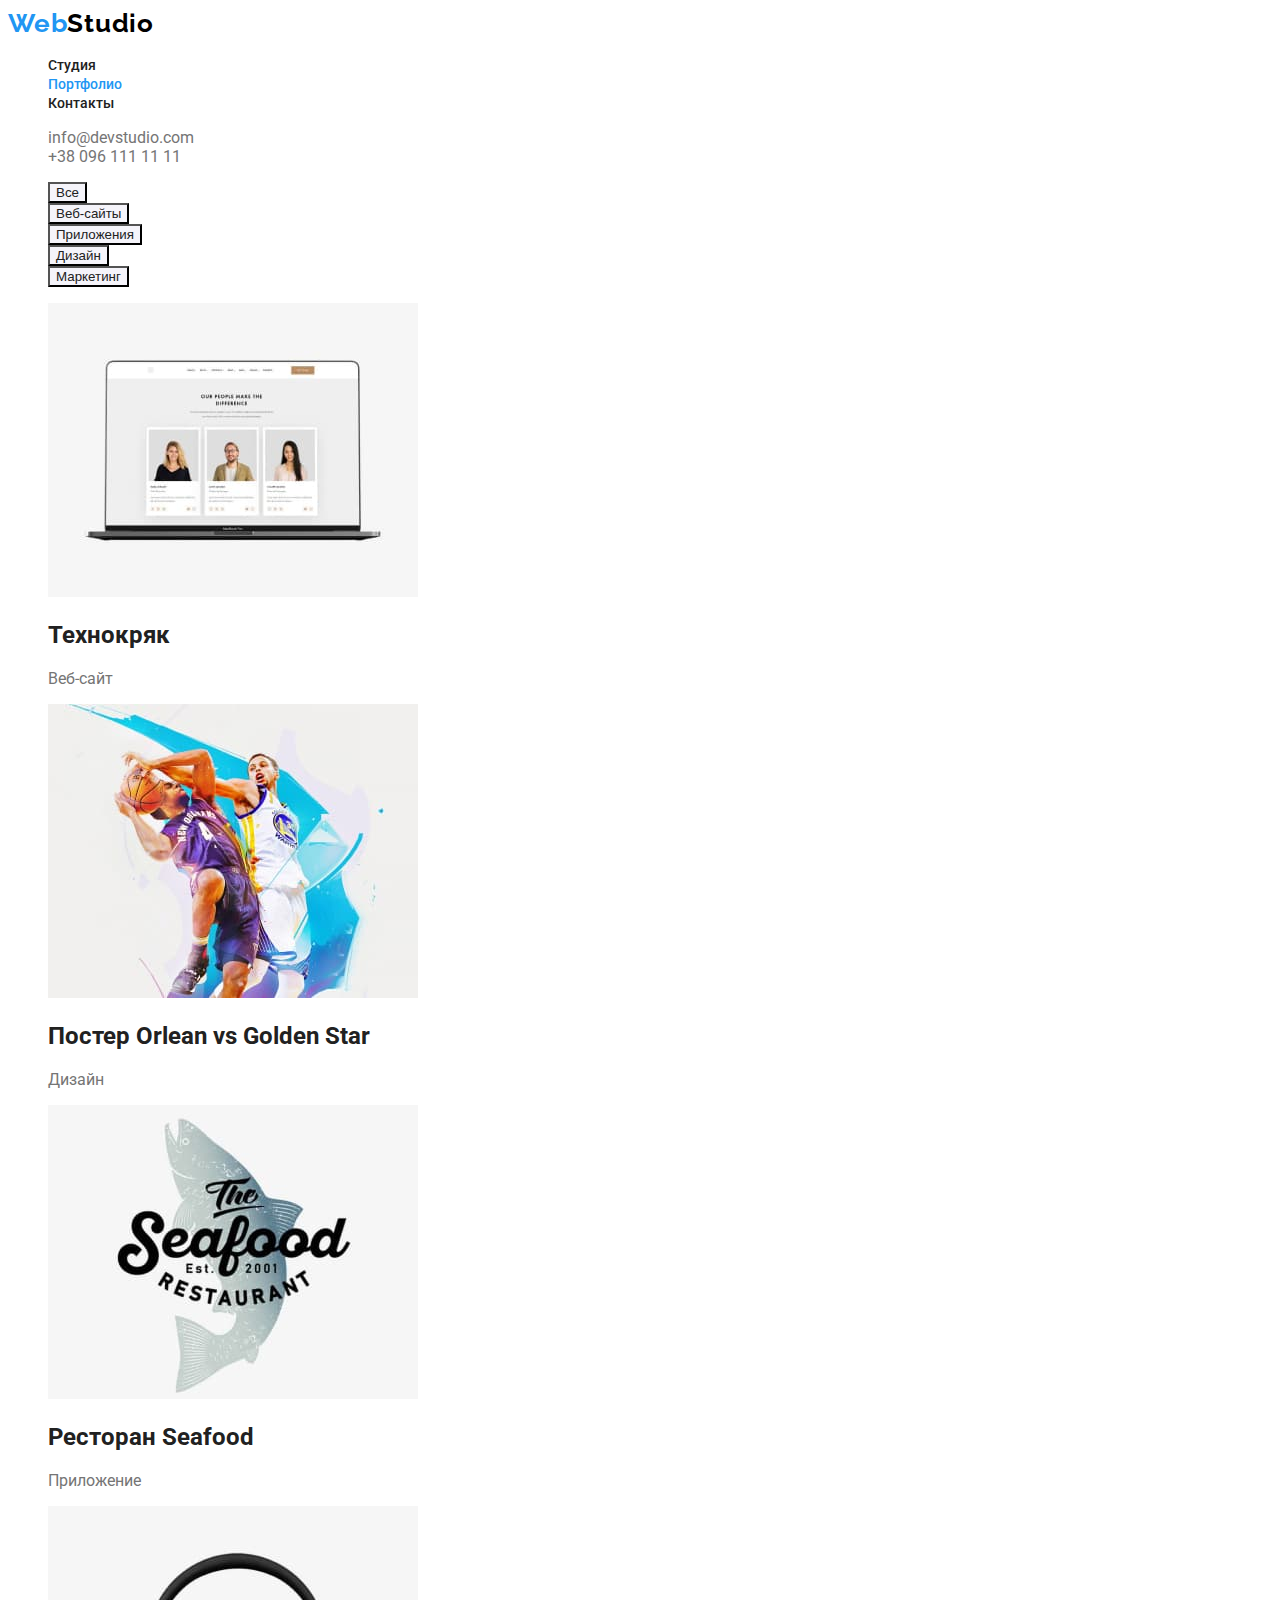
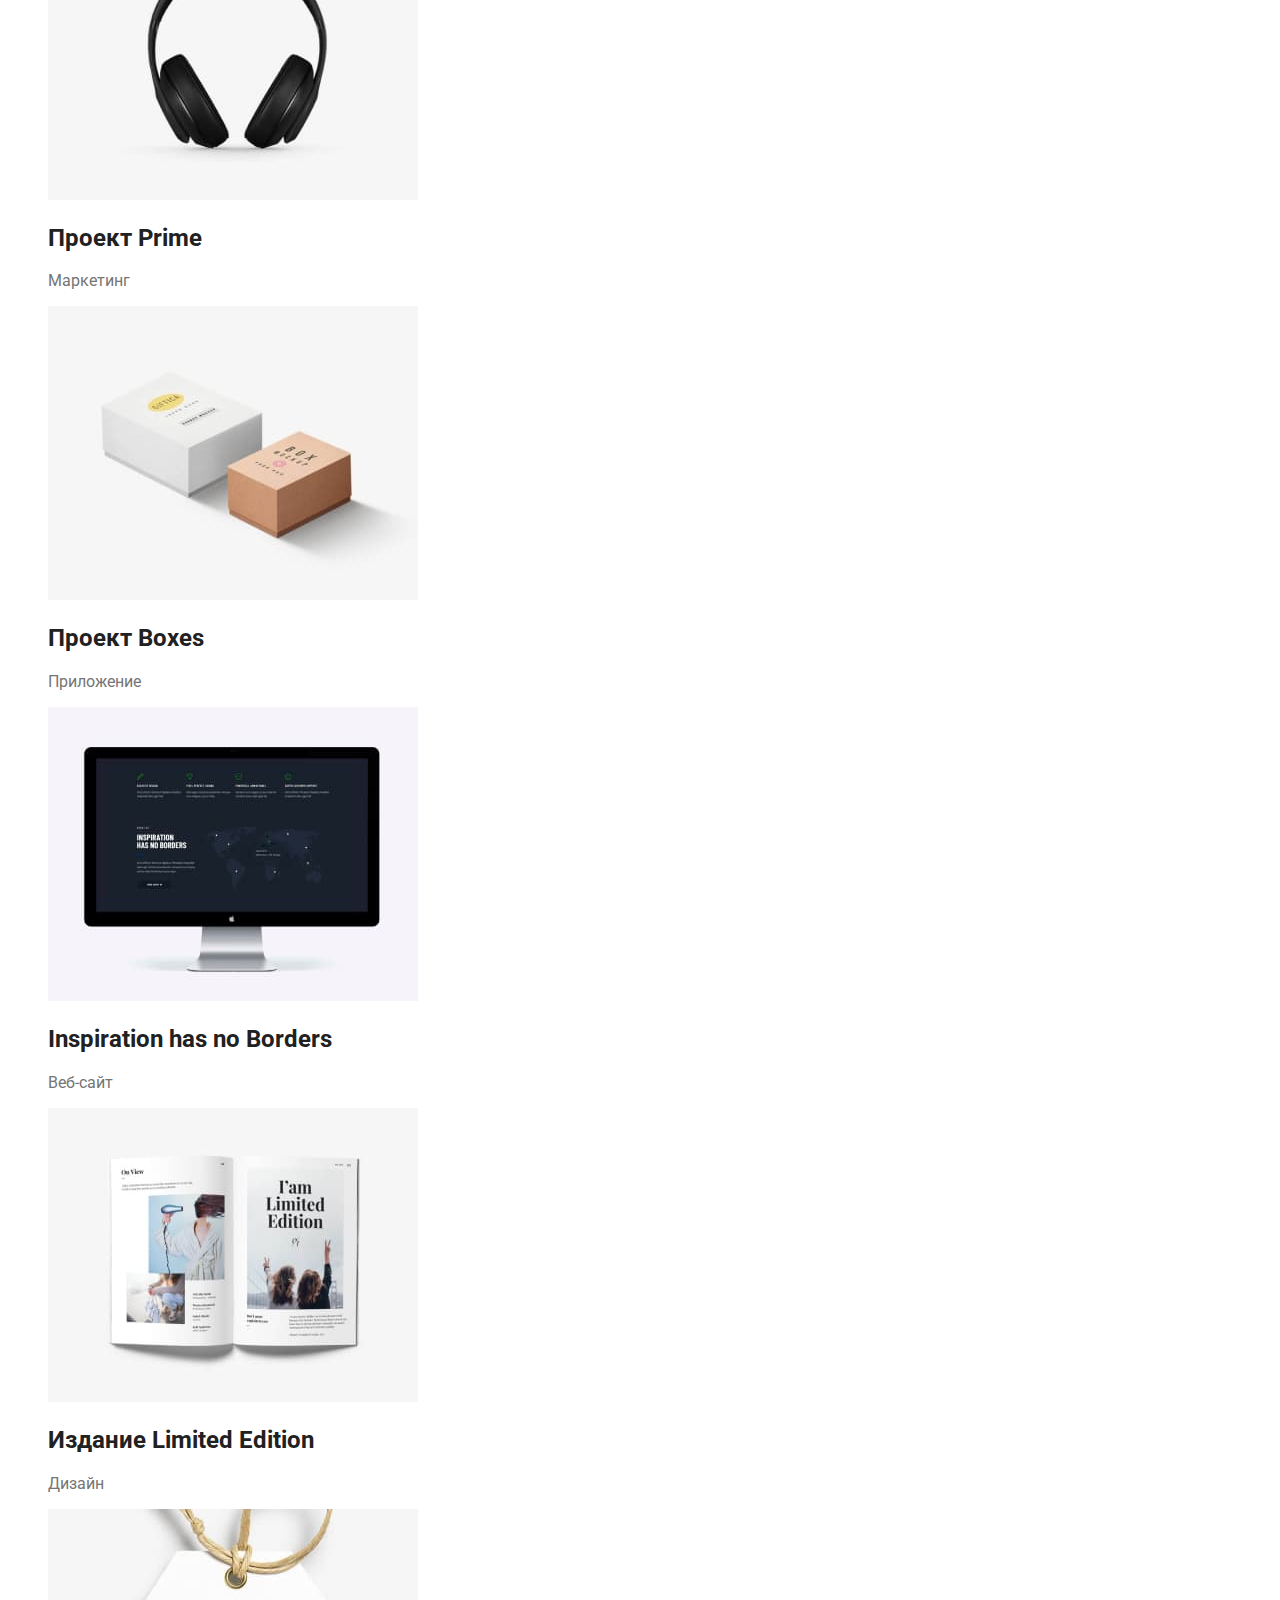
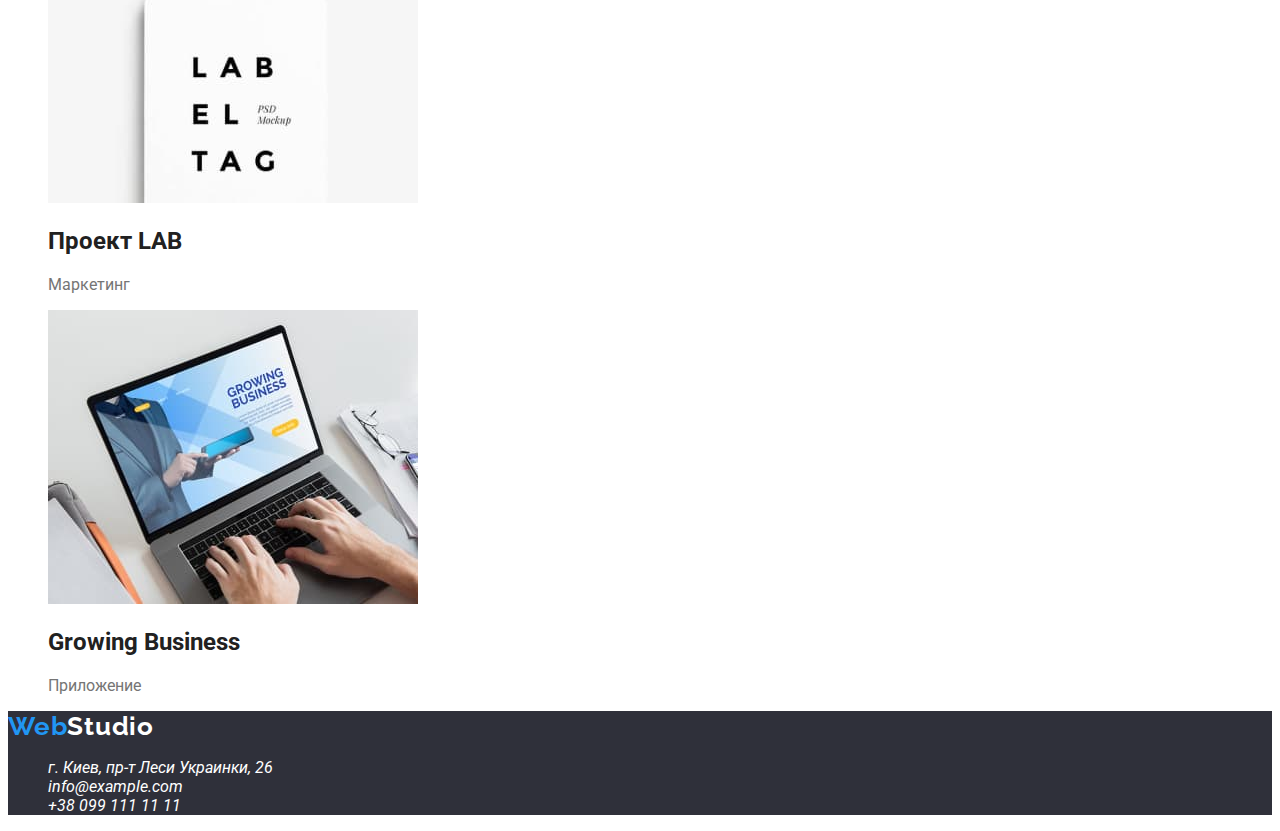
==== commit ebc96c86: "Виправлення стилів посилань heder" ====
--- a/portfolio.html
+++ b/portfolio.html
@@ -15,9 +15,9 @@
         <a href="" class="logo link" lang="en">Web<span class="header-logo">Studio</span></a>
         <nav>
             <ul class="header-nav list">
-                <li><a href="./index.html" class="link">Студия</a></li>
-                <li><a href="" class="link">Портфолио</a></li>
-                <li><a href="" class="link">Контакты</a></li>
+                <li><a href="./index.html" class="heder-link link">Студия</a></li>
+                <li><a href="./portfolio.html" class="heder-link link current">Портфолио</a></li>
+                <li><a href="" class="heder-link link">Контакты</a></li>
             </ul>
         </nav>
         <ul class="header-contact list">
--- a/css/styles.css
+++ b/css/styles.css
@@ -49,11 +49,9 @@
     font-family: 'Raleway';
     font-weight: 700;
     font-size: 26px;
-    line-height: 1,2;
+    line-height: 1.2;
     letter-spacing: 0.03em;
-/* identical to box height */
-
-letter-spacing: 0.03em;
+    letter-spacing: 0.03em;
 }
 .header-logo {
     color: #000000;
@@ -63,11 +61,19 @@
 }
 
 /* Header */
-.header-nav .link {
+.heder-link {
+    font-weight: 500;
+    font-size: 14px;
+    line-height: 1.14;
+l   etter-spacing: 0.02em;
     color: var(--title-text-color);
 }
 .header-nav .link:hover,
 .header-nav .link:focus {
+    color: var(--accent-color);
+}
+
+.current {
     color: var(--accent-color);
 }
 
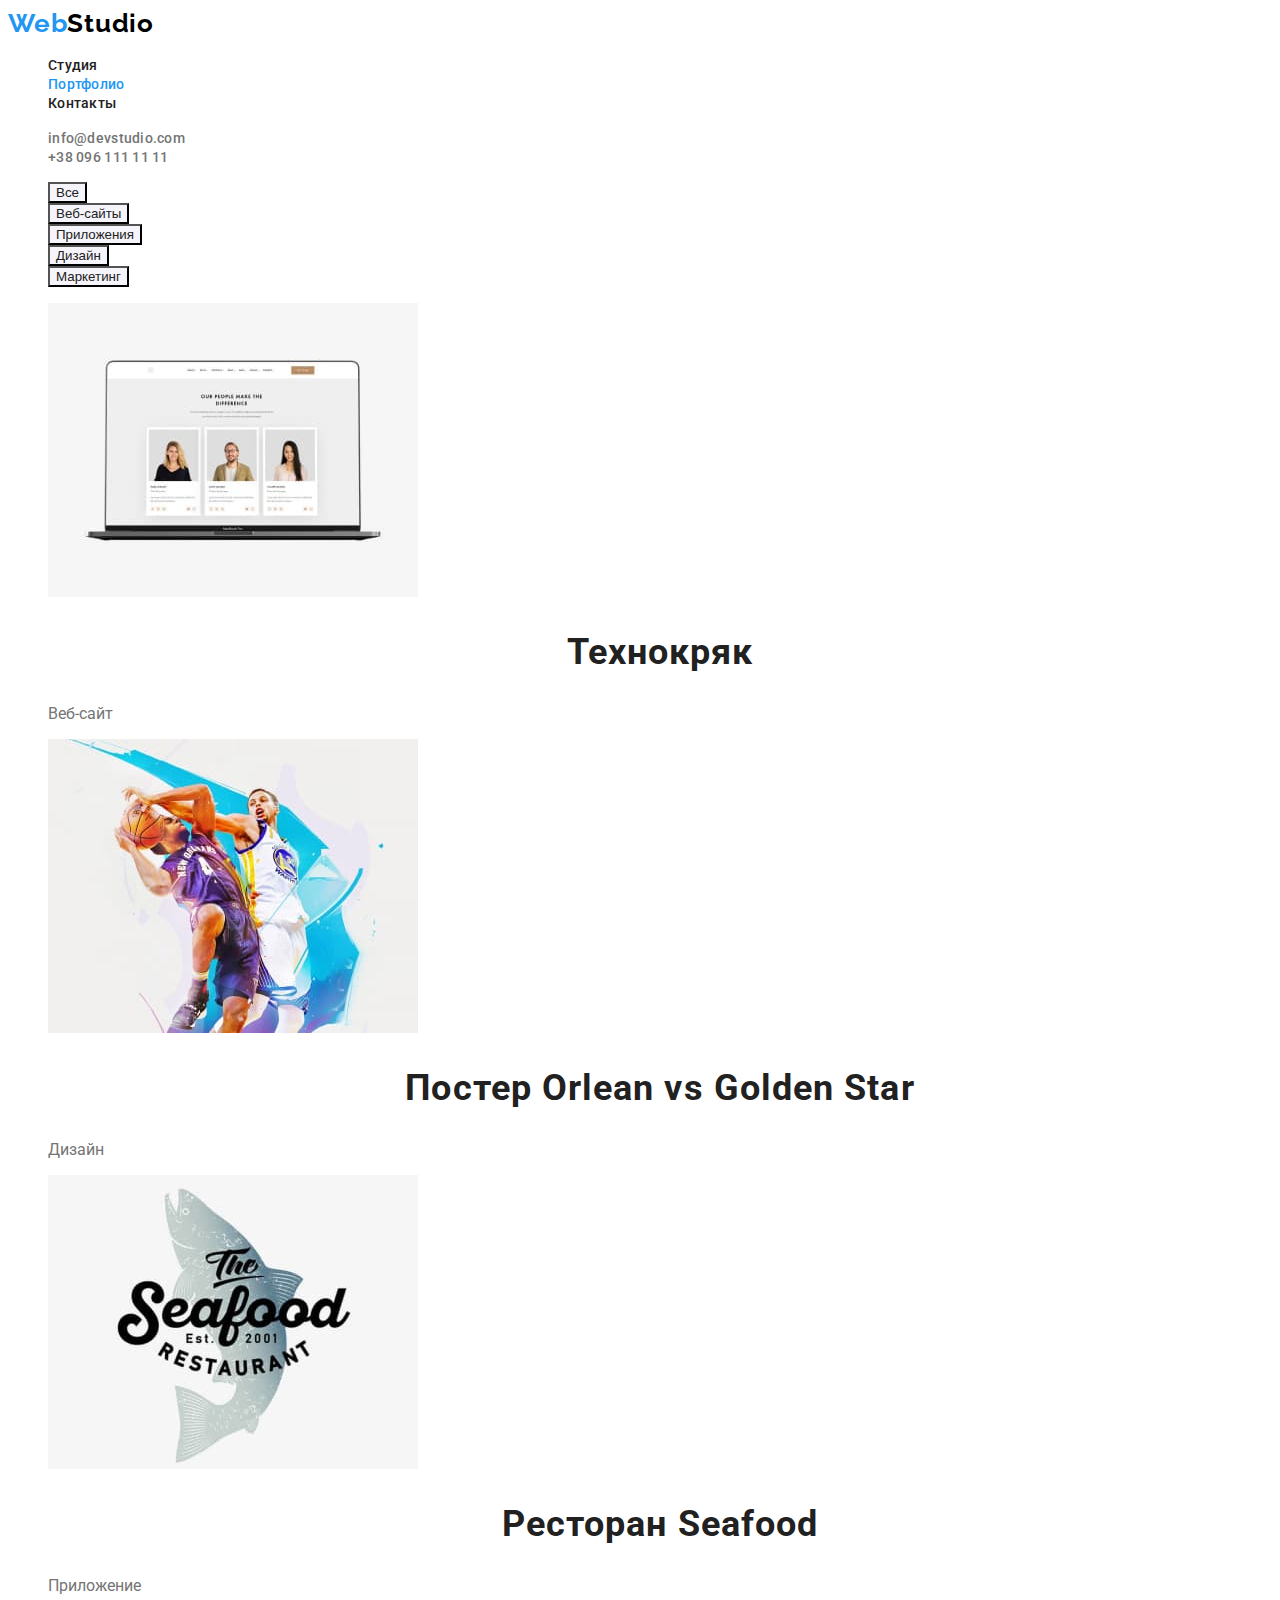
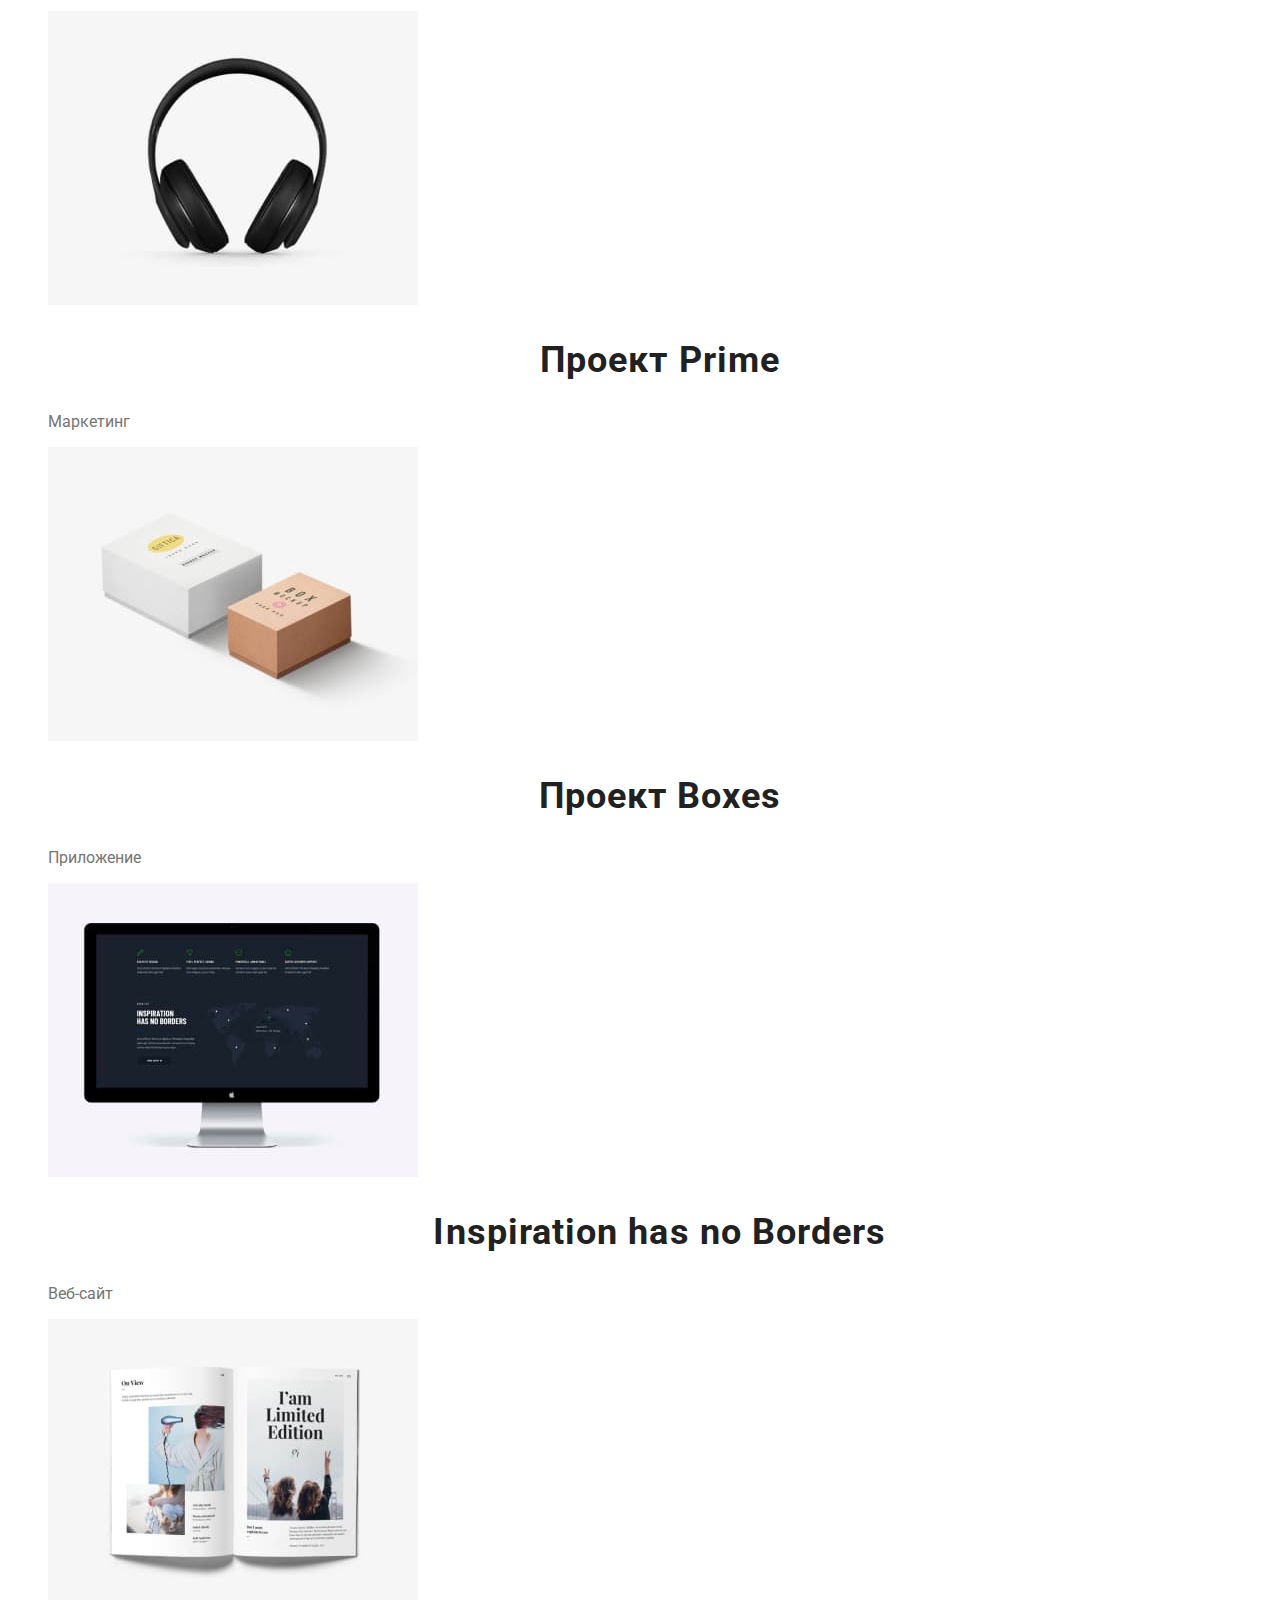
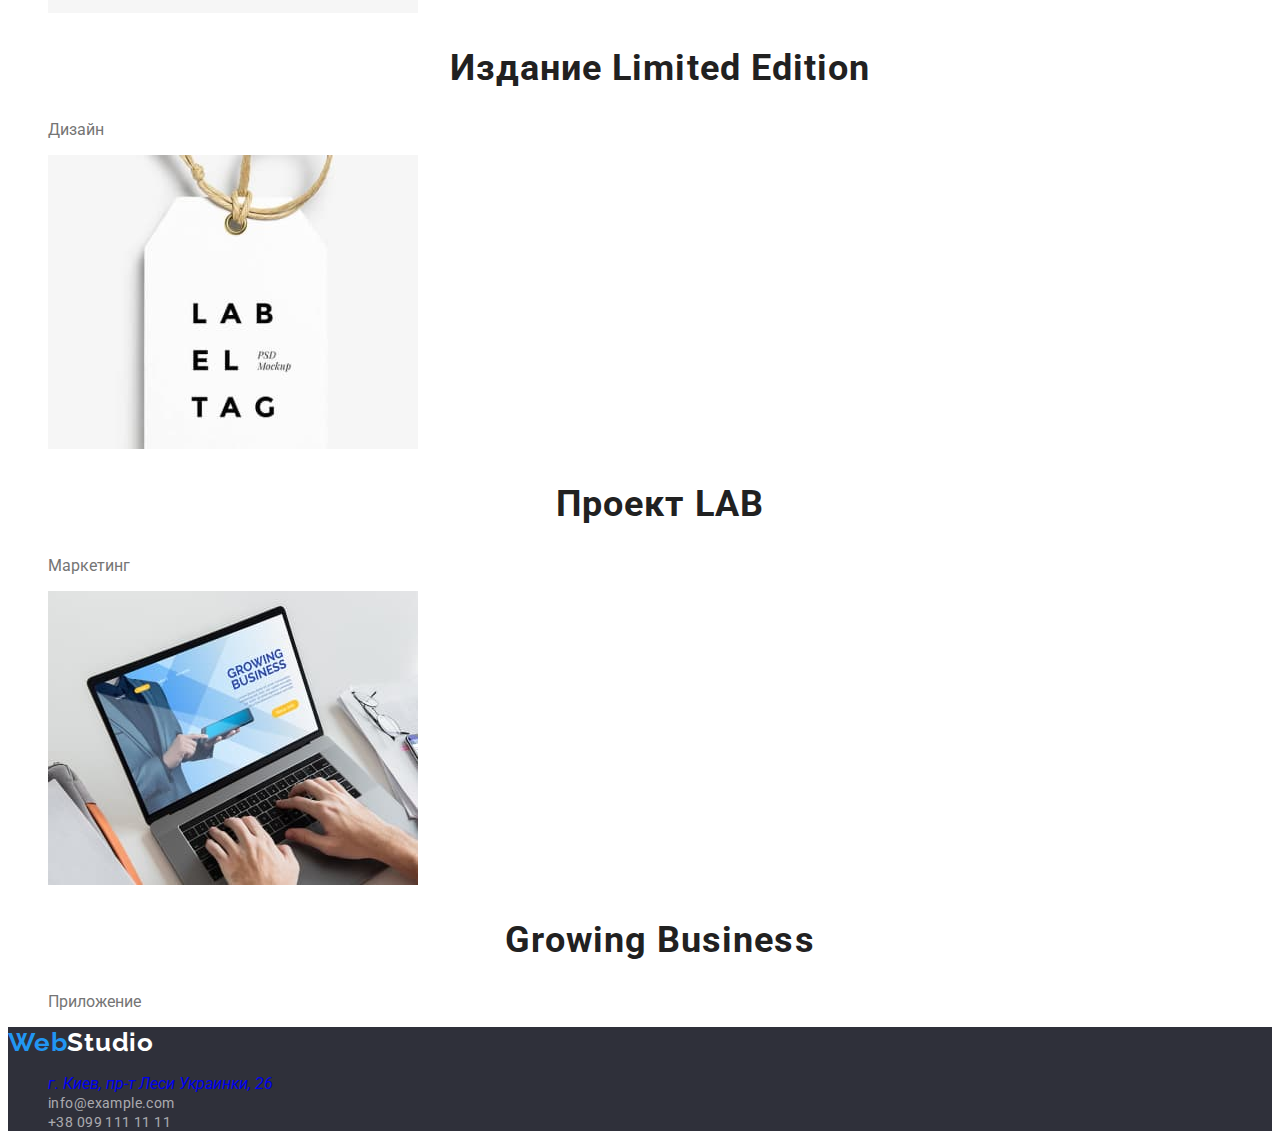
==== commit 24a3056a: "Шрифти вебстудіо" ====
--- a/portfolio.html
+++ b/portfolio.html
@@ -14,15 +14,15 @@
     <header>
         <a href="" class="logo link" lang="en">Web<span class="header-logo">Studio</span></a>
         <nav>
-            <ul class="header-nav list">
-                <li><a href="./index.html" class="heder-link link">Студия</a></li>
-                <li><a href="./portfolio.html" class="heder-link link current">Портфолио</a></li>
-                <li><a href="" class="heder-link link">Контакты</a></li>
+            <ul class="list">
+                <li><a href="./index.html" class="header-link link">Студия</a></li>
+                <li><a href="./portfolio.html" class="header-link link current">Портфолио</a></li>
+                <li><a href="" class="header-link link">Контакты</a></li>
             </ul>
         </nav>
-        <ul class="header-contact list">
-            <li><a href="malito:info@devstudio.com" class="link">info@devstudio.com</a></li>
-            <li><a href="tel:+380961111111" class="link">+38 096 111 11 11</a></li>
+        <ul class="list">
+            <li><a href="malito:info@devstudio.com" class="header-contact link">info@devstudio.com</a></li>
+            <li><a href="tel:+380961111111" class="header-contact link">+38 096 111 11 11</a></li>
         </ul>  
     </header>
     <main>
--- a/css/styles.css
+++ b/css/styles.css
@@ -51,7 +51,6 @@
     font-size: 26px;
     line-height: 1.2;
     letter-spacing: 0.03em;
-    letter-spacing: 0.03em;
 }
 .header-logo {
     color: #000000;
@@ -61,15 +60,15 @@
 }
 
 /* Header */
-.heder-link {
+.header-link {
     font-weight: 500;
     font-size: 14px;
     line-height: 1.14;
-l   etter-spacing: 0.02em;
+   letter-spacing: 0.02em;
     color: var(--title-text-color);
 }
-.header-nav .link:hover,
-.header-nav .link:focus {
+.header-link:hover,
+.header-link:focus {
     color: var(--accent-color);
 }
 
@@ -77,11 +76,16 @@
     color: var(--accent-color);
 }
 
-.header-contact .link {
+.header-contact {
+    font-weight: 500;
+    font-size: 14px;
+    line-height: 1.14;
+    letter-spacing: 0.02em;
     color: var(--primary-text-color);
+    
 }
-.header-contact .link:hover,
-.header-contact .link:focus {
+.header-contact:hover,
+.header-contact:focus {
     color: var(--accent-color);
 }
 
@@ -90,10 +94,23 @@
     background-color: var(--dark-bg-color);
 }
 .hero-title {
+    font-weight: 900;
+    font-size: 44px;
+    line-height: 1.36;
+    text-align: center;
+    letter-spacing: 0.06em;
+    text-transform: uppercase;
     color: var(--light-text-color);
 }
 
 .button {
+    font-weight: 700;
+    font-size: 16px;
+    line-height: 1.88;
+    display: flex;
+    align-items: center;
+    text-align: center;
+    letter-spacing: 0.06em;
     color: var(--light-text-color);
     background-color: var(--accent-color);
 }
@@ -109,27 +126,59 @@
 
 /* Section */
 .section-title {
+    font-size: 36px;
+    line-height: 1.2;
+    text-align: center;
+    letter-spacing: 0.03em;
     color: var(--title-text-color);
 }
 /* Feature */
-.feature-list .title {
+.title {
+    font-size: 14px;
+    line-height: 1.14;
+    letter-spacing: 0.03em;
+    text-transform: uppercase;
     color: var(--title-text-color);
 }
-
+.photo-title {
+    font-weight: 500;
+    font-size: 16px;
+    line-height: 1.2;
+    /* text-align: center; */
+    letter-spacing: 0.03em;
+    color: var(--title-text-color);
+}
+.specifics-text {
+    font-size: 14px;
+    line-height: 1.71;
+    letter-spacing: 0.03em;
+}
+.photo-text {
+    font-size: 16px;
+    line-height: 1.2;
+    letter-spacing: 0.03em;
+}
 /* Footer */
-.footer-nav .link {
+.footer-link {
+    font-style: normal;
+    font-size: 14px;
+    line-height: 1.71px;
+    letter-spacing: 0.03em;
     color: var(--light-text-color);
 }
-.footer-nav .link:hover,
-.footer-nav .link:focus {
+.footer-link:hover,
+.footer-link:focus {
     color: var(--accent-color);
 }
-
-.footer-contact .link {
+.footer-contact {
+    font-style: normal;
+    font-size: 14px;
+    line-height: 1.71px;
+    letter-spacing: 0.03em;
     color: #FFFFFF99;
 }
-.footer-contact .link:hover,
-.footer-contact .link:focus {
+.footer-contact:hover,
+.footer-contact:focus {
     color: var(--accent-color)
 }
 .footer {
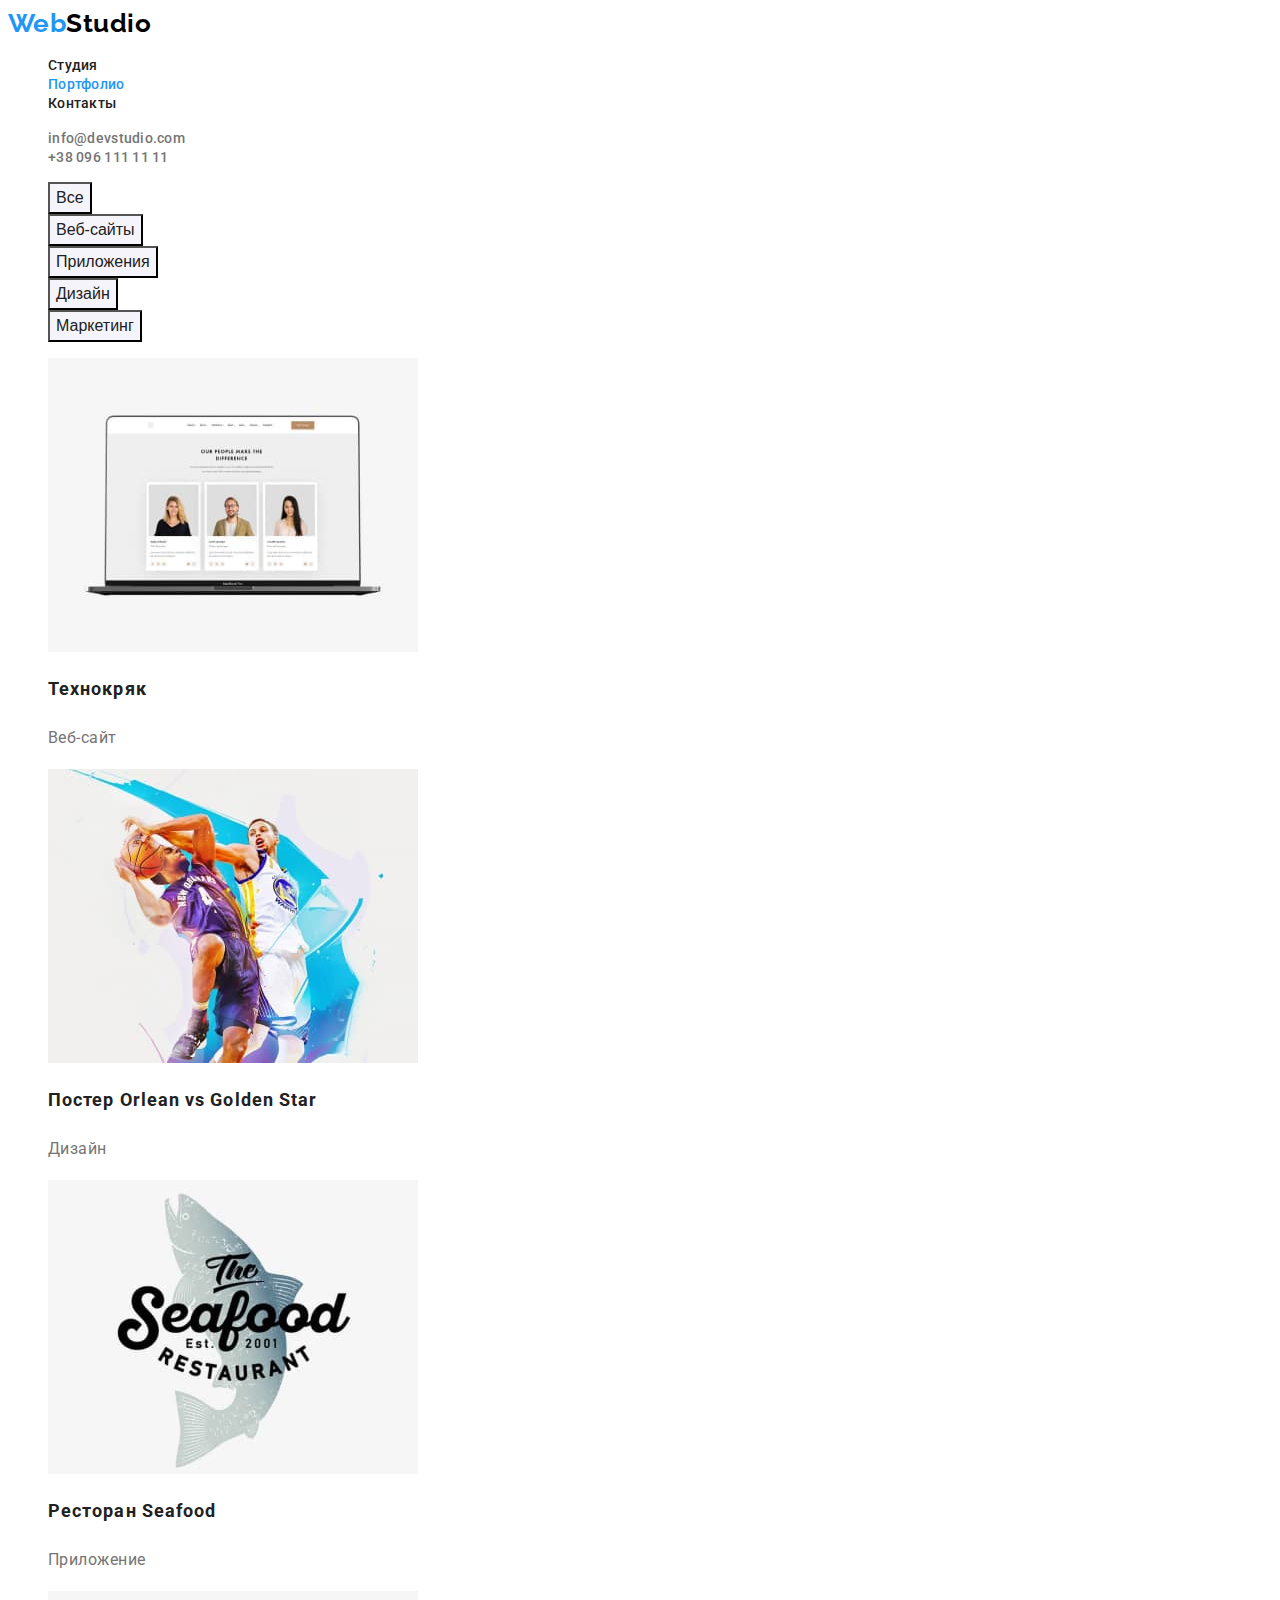
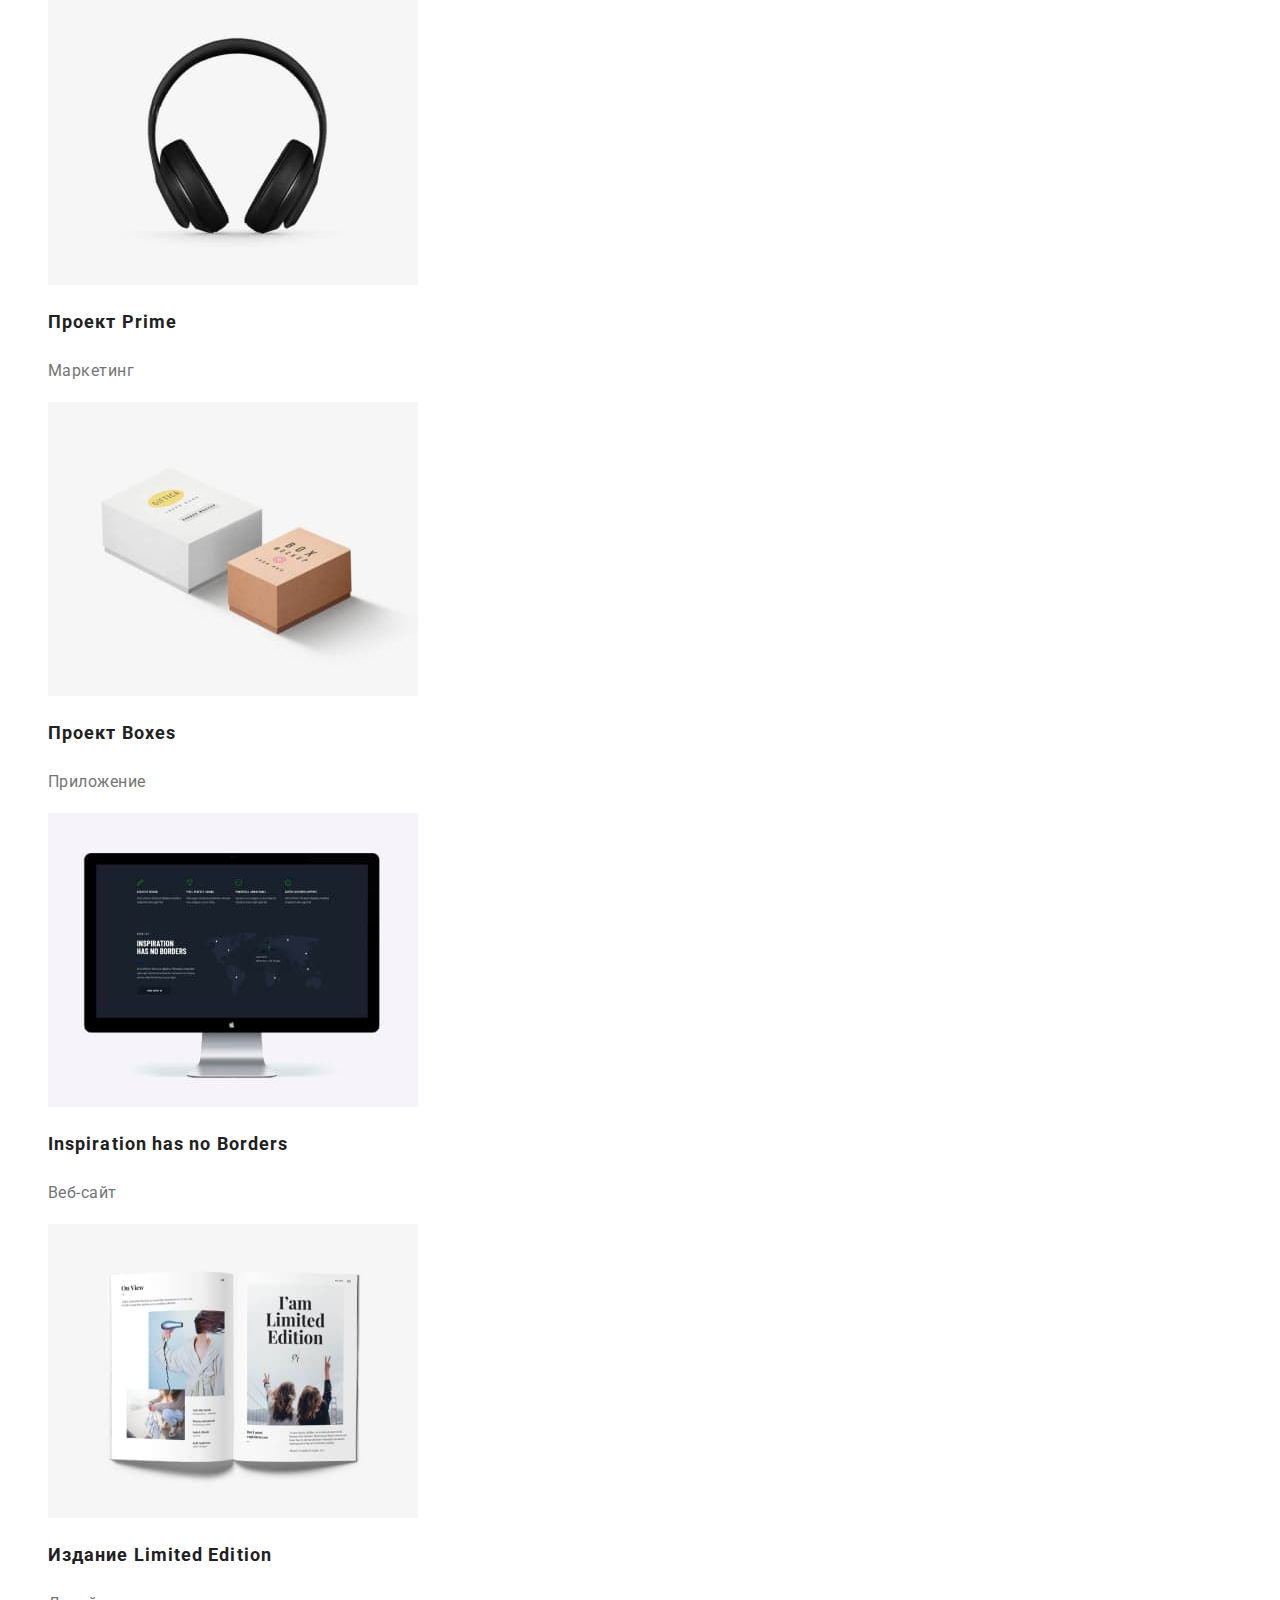
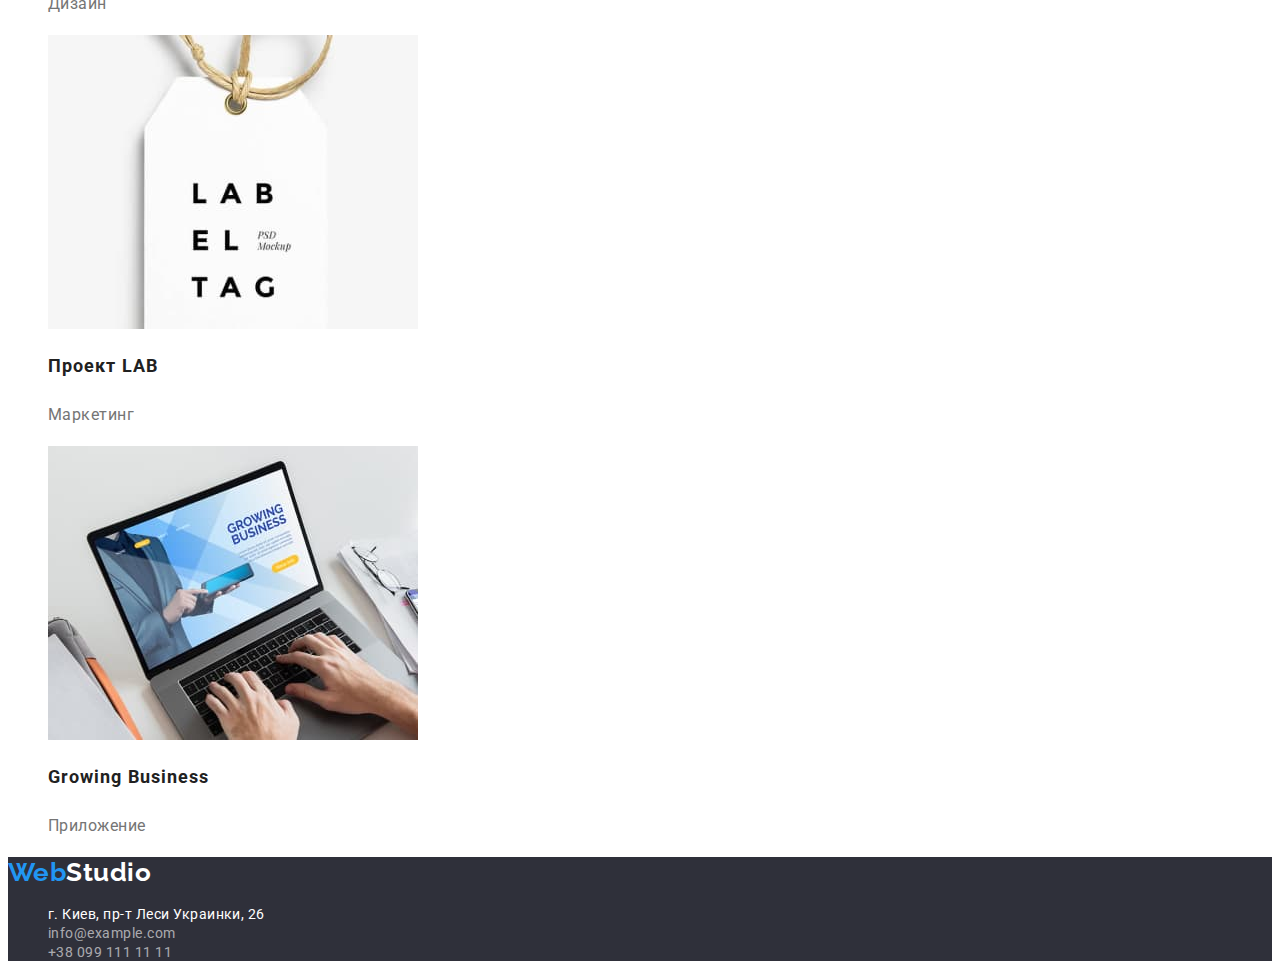
==== commit 9ee9c544: "Стилізація кольорів, шрифтів" ====
--- a/portfolio.html
+++ b/portfolio.html
@@ -35,51 +35,51 @@
                 <li><button type="button" class="button-secondary">Дизайн</button></li>
                 <li><button type="button" class="button-secondary">Маркетинг</button></li>
             </ul>
-            <ul class="feature-list list">
+            <ul class="list">
                 <li>
                     <img src="./images/img21.jpg" alt="Открытый ноутбук" width="370" height="294">
-                    <h2 class="section-title">Технокряк</h2>
-                    <p>Веб-сайт</p>
+                    <h2 class="portfolio-title">Технокряк</h2>
+                    <p class="portfolio-text">Веб-сайт</p>
                 </li>
                 <li>
                     <img src="./images/img22.jpg" alt="Два баскетболиста" width="370" height="294">
-                    <h2 class="section-title">Постер <span lang="en">Orlean vs Golden Star</span></h2>
-                    <p>Дизайн</p>
+                    <h2 class="portfolio-title">Постер <span lang="en">Orlean vs Golden Star</span></h2>
+                    <p class="portfolio-text">Дизайн</p>
                 </li>
                 <li>
                     <img src="./images/img23.jpg" alt="Логотип ресторана" width="370" height="294">
-                    <h2 class="section-title">Ресторан <span lang="en">Seafood</span></h2>
-                    <p>Приложение</p>
+                    <h2 class="portfolio-title">Ресторан <span lang="en">Seafood</span></h2>
+                    <p class="portfolio-text">Приложение</p>
                 </li>
                 <li>
                     <img src="./images/img24.jpg" alt="Наушники" width="370" height="294">
-                    <h2 class="section-title">Проект <span lang="en">Prime</span></h2>
-                    <p>Маркетинг</p>
+                    <h2 class="portfolio-title">Проект <span lang="en">Prime</span></h2>
+                    <p class="portfolio-text">Маркетинг</p>
                 </li>
                 <li>
                     <img src="./images/img25.jpg" alt="Две коробки" width="370" height="294">
-                    <h2 class="section-title">Проект <span lang="en">Boxes</span></h2>
-                    <p>Приложение</p>
+                    <h2 class="portfolio-title">Проект <span lang="en">Boxes</span></h2>
+                    <p class="portfolio-text">Приложение</p>
                 </li>
                 <li>
                     <img src="./images/img26.jpg" alt="Работающий монитор" width="370" height="294">
-                    <h2 lang="en" class="section-title">Inspiration has no Borders</h2>
-                    <p>Веб-сайт</p>
+                    <h2 lang="en" class="portfolio-title">Inspiration has no Borders</h2>
+                    <p class="portfolio-text">Веб-сайт</p>
                 </li>
                 <li>
                     <img src="./images/img27.jpg" alt="Открытая книга" width="370" height="294">
-                    <h2 class="section-title">Издание <span>Limited Edition</span></h2>
-                    <p>Дизайн</p>
+                    <h2 class="portfolio-title">Издание <span>Limited Edition</span></h2>
+                    <p class="portfolio-text">Дизайн</p>
                 </li>
                 <li>
                     <img src="./images/img28.jpg" alt="Бирка" width="370" height="294">
-                    <h2 class="section-title">Проект <span>LAB</span></h2>
-                    <p>Маркетинг</p>
+                    <h2 class="portfolio-title">Проект <span>LAB</span></h2>
+                    <p class="portfolio-text">Маркетинг</p>
                 </li>
                 <li>
                     <img src="./images/img29.jpg" alt="Работа на ноутбуке" width="370" height="294">
-                    <h2 lang="en" class="section-title">Growing Business</h2>
-                    <p>Приложение</p>
+                    <h2 lang="en" class="portfolio-title">Growing Business</h2>
+                    <p class="portfolio-text">Приложение</p>
                 </li>
             </ul>
         </section>
@@ -87,8 +87,8 @@
     <footer class="footer">
         <a href="" class="logo link" lang="en">Web<span class="footer-logo">Studio</span></a>
         <address>
-            <ul class="footer-nav list">
-                <li><a href="https://goo.gl/maps/xNYy4oC4myurMbKr9" class="link" target="_blank" rel="noopener noreferer nofollow">г. Киев, пр-т Леси Украинки, 26</a></li>
+            <ul class="list">
+                <li><a href="https://goo.gl/maps/xNYy4oC4myurMbKr9" class="footer-link link" target="_blank" rel="noopener noreferer nofollow">г. Киев, пр-т Леси Украинки, 26</a></li>
                 <li><a href="malito:info@example.com" class="footer-contact link">info@example.com</a></li>
                 <li><a href="tel:+380991111111" class="footer-contact link">+38 099 111 11 11</a></li>
             </ul>   
--- a/css/styles.css
+++ b/css/styles.css
@@ -21,9 +21,10 @@
 }
 
 body {
-font-family: Roboto, sans-serif;
-background-color: var(--primary-bg-color);
-color: var(--primary-text-color);
+    font-family: Roboto, sans-serif;
+    letter-spacing: 0.03em;
+    background-color: var(--primary-bg-color);
+    color: var(--primary-text-color);
 }
 
 .list {
@@ -33,16 +34,16 @@
     text-decoration: none;
 }
 .visualy-hidden {
-  position: absolute;
-  white-space: nowrap;
-  width: 1px;
-  height: 1px;
-  overflow: hidden;
-  border: 0;
-  padding: 0;
-  clip: rect(0 0 0 0);
-  clip-path: inset(50%);
-  margin: -1px;
+    position: absolute;
+    white-space: nowrap;
+    width: 1px;
+    height: 1px;
+    overflow: hidden;
+    border: 0;
+    padding: 0;
+    clip: rect(0 0 0 0);
+    clip-path: inset(50%);
+    margin: -1px;
 }
 .logo {
     color: var(--accent-color);
@@ -50,7 +51,6 @@
     font-weight: 700;
     font-size: 26px;
     line-height: 1.2;
-    letter-spacing: 0.03em;
 }
 .header-logo {
     color: #000000;
@@ -64,7 +64,7 @@
     font-weight: 500;
     font-size: 14px;
     line-height: 1.14;
-   letter-spacing: 0.02em;
+    letter-spacing: 0.02em;
     color: var(--title-text-color);
 }
 .header-link:hover,
@@ -115,6 +115,10 @@
     background-color: var(--accent-color);
 }
 .button-secondary {
+    font-weight: 500;
+    font-size: 16px;
+    line-height: 1.62;
+    text-align: center;
     color: var(--title-text-color);
     background-color: var(--buttom-bg-color);
 }
@@ -129,14 +133,12 @@
     font-size: 36px;
     line-height: 1.2;
     text-align: center;
-    letter-spacing: 0.03em;
     color: var(--title-text-color);
 }
-/* Feature */
-.title {
+/* Webstudio */
+.specifics-title {
     font-size: 14px;
     line-height: 1.14;
-    letter-spacing: 0.03em;
     text-transform: uppercase;
     color: var(--title-text-color);
 }
@@ -144,26 +146,32 @@
     font-weight: 500;
     font-size: 16px;
     line-height: 1.2;
-    /* text-align: center; */
-    letter-spacing: 0.03em;
     color: var(--title-text-color);
 }
 .specifics-text {
     font-size: 14px;
     line-height: 1.71;
-    letter-spacing: 0.03em;
 }
 .photo-text {
     font-size: 16px;
     line-height: 1.2;
-    letter-spacing: 0.03em;
+}
+/* Portfolio */
+.portfolio-title {
+    font-size: 18px;
+    line-height: 2.0;
+    letter-spacing: 0.06em;
+    color: var(--title-text-color);
+}
+.portfolio-text {
+    font-size: 16px;
+    line-height: 1.88;
 }
 /* Footer */
 .footer-link {
     font-style: normal;
     font-size: 14px;
     line-height: 1.71px;
-    letter-spacing: 0.03em;
     color: var(--light-text-color);
 }
 .footer-link:hover,
@@ -174,8 +182,7 @@
     font-style: normal;
     font-size: 14px;
     line-height: 1.71px;
-    letter-spacing: 0.03em;
-    color: #FFFFFF99;
+    color: rgba(255, 255, 255, 0.6);
 }
 .footer-contact:hover,
 .footer-contact:focus {
